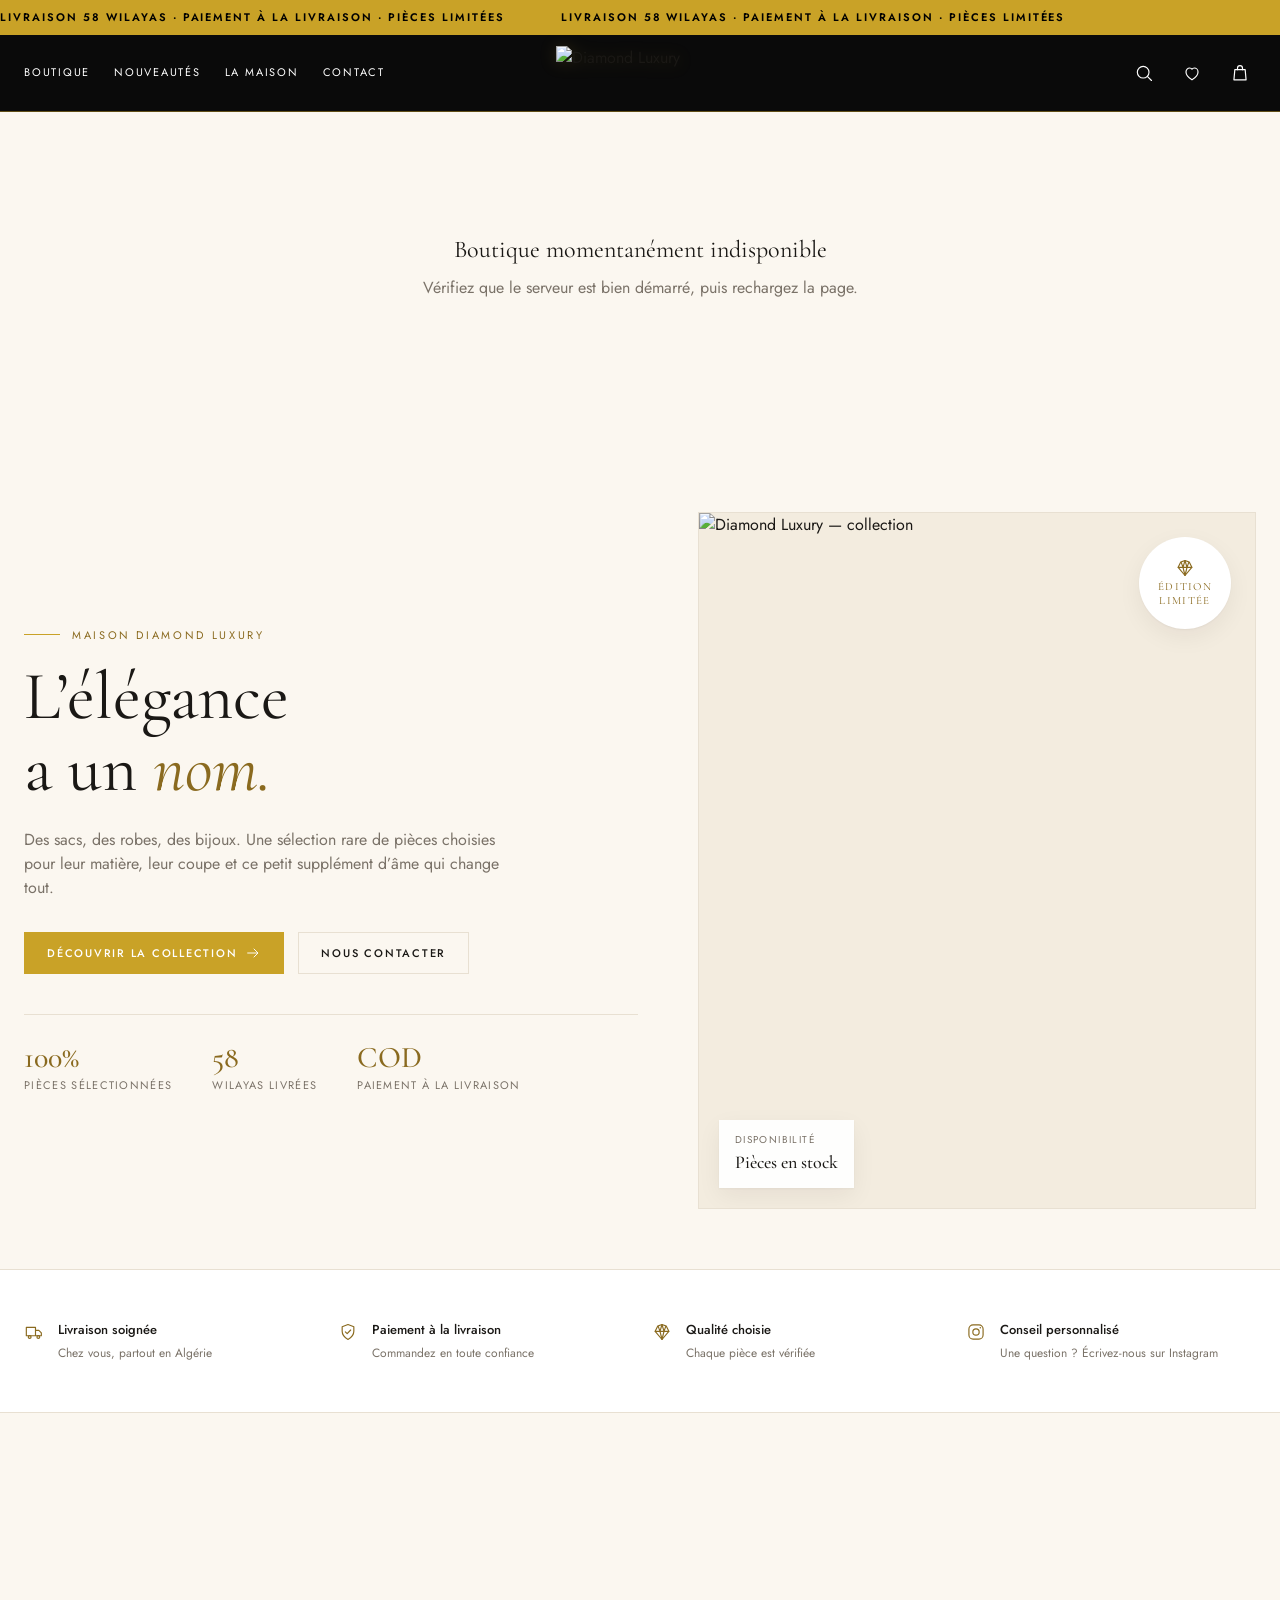
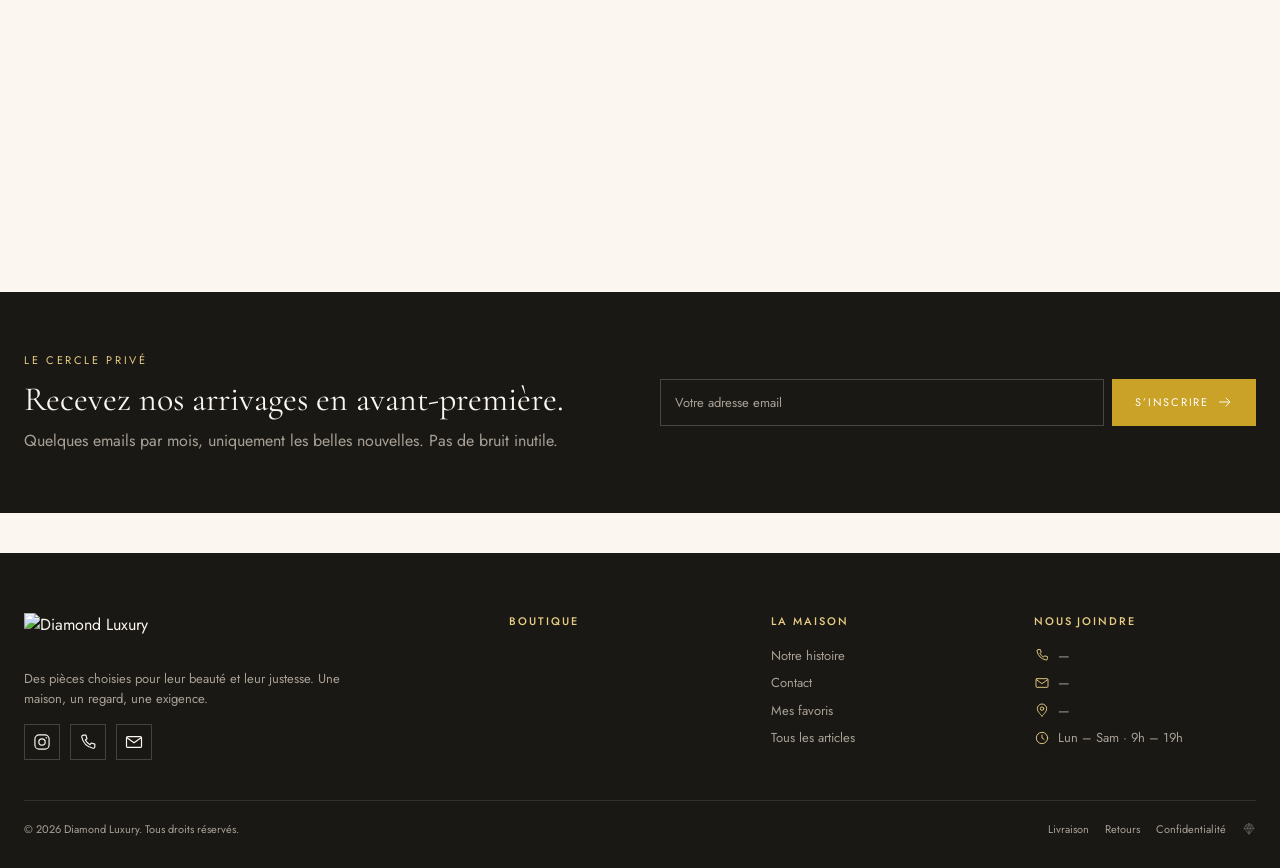
==== index.html @ b96d2262 "Mise a jour des vrais logos Diamond Luxury" ====
﻿<!DOCTYPE html>
<html lang="fr">
<head>
  <meta charset="UTF-8">
  <meta name="viewport" content="width=device-width, initial-scale=1">
  <title>Diamond Luxury — Sacs, robes et accessoires de luxe</title>
  <meta name="description" content="Diamond Luxury, maison de sacs, robes, chaussures et bijoux. Pièces sélectionnées, stocks limités, livraison et paiement à la livraison.">
  <meta name="theme-color" content="#ffffff">
  <meta property="og:title" content="Diamond Luxury — L'élégance a un nom">
  <meta property="og:description" content="Découvrez nos sacs, robes, chaussures, bijoux et accessoires. Pièces sélectionnées avec soin.">
  <meta property="og:type" content="website">
  <link rel="icon" type="image/jpeg" href="https://ik.imagekit.io/diamondluxury/IMG_7659.jpeg?updatedAt=1795273467452">
  <link rel="preconnect" href="https://fonts.googleapis.com">
  <link rel="preconnect" href="https://fonts.gstatic.com" crossorigin>
  <link href="https://fonts.googleapis.com/css2?family=Cormorant+Garamond:ital,wght@0,300;0,400;0,500;0,600;0,700;1,300;1,400;1,500&family=Jost:wght@300;400;500;600&display=swap" rel="stylesheet">
  <link rel="stylesheet" href="assets/main.css?v=11">
</head>
<body>
  <a href="#main" class="sr-only">Aller au contenu</a>

  <!-- Icônes -->
  <svg xmlns="http://www.w3.org/2000/svg" style="display:none" aria-hidden="true">
    <symbol id="i-menu" viewBox="0 0 24 24"><path d="M3.5 6.5h17M3.5 12h17M3.5 17.5h17"/></symbol>
    <symbol id="i-close" viewBox="0 0 24 24"><path d="M5 5l14 14M19 5L5 19"/></symbol>
    <symbol id="i-search" viewBox="0 0 24 24"><circle cx="11" cy="11" r="7"/><path d="M16.3 16.3L21 21"/></symbol>
    <symbol id="i-heart" viewBox="0 0 24 24"><path d="M12 20.2S4.8 15.7 4.8 10.7C4.8 7.9 6.9 6 9.2 6c1.3 0 2.3.6 2.8 1.5C12.5 6.6 13.5 6 14.8 6c2.3 0 4.4 1.9 4.4 4.7 0 5-7.2 9.5-7.2 9.5z"/></symbol>
    <symbol id="i-bag" viewBox="0 0 24 24"><path d="M5.8 8h12.4l1.1 12.2H4.7L5.8 8z"/><path d="M9 8V6.2a3 3 0 016 0V8"/></symbol>
    <symbol id="i-arrow" viewBox="0 0 24 24"><path d="M4 12h15M13.5 6l6 6-6 6"/></symbol>
    <symbol id="i-chevron" viewBox="0 0 24 24"><path d="M6 9l6 6 6-6"/></symbol>
    <symbol id="i-chevron-left" viewBox="0 0 24 24"><path d="M15 6l-6 6 6 6"/></symbol>
    <symbol id="i-chevron-right" viewBox="0 0 24 24"><path d="M9 6l6 6-6 6"/></symbol>
    <symbol id="i-plus" viewBox="0 0 24 24"><path d="M12 5v14M5 12h14"/></symbol>
    <symbol id="i-minus" viewBox="0 0 24 24"><path d="M5 12h14"/></symbol>
    <symbol id="i-trash" viewBox="0 0 24 24"><path d="M4 7h16M9 7V4.5h6V7M6.5 7l1 13h9l1-13M10 11v5M14 11v5"/></symbol>
    <symbol id="i-lock" viewBox="0 0 24 24"><rect x="4.5" y="10.5" width="15" height="10" rx="1.5"/><path d="M8 10.5V7.8a4 4 0 018 0v2.7"/></symbol>
    <symbol id="i-diamond" viewBox="0 0 24 24"><path d="M12 3l5.2 2 3 6.2L12 21 3.8 11.2l3-6.2L12 3z"/><path d="M3.8 11.2h16.4M7.6 5.6l2 5.6L12 3l2.4 8.2 2-5.6M9.6 11.2L12 21l2.4-9.8"/></symbol>
    <symbol id="i-truck" viewBox="0 0 24 24"><path d="M2.8 6.5h11v10h-11zM13.8 10h4l3 3v3.5h-7z"/><circle cx="6.8" cy="18" r="1.7"/><circle cx="17.2" cy="18" r="1.7"/></symbol>
    <symbol id="i-shield" viewBox="0 0 24 24"><path d="M12 3l7 2.8v5.4c0 4.6-3 7.6-7 9.8-4-2.2-7-5.2-7-9.8V5.8L12 3z"/><path d="M8.8 11.8l2.2 2.2 4.2-4.4"/></symbol>
    <symbol id="i-sparkle" viewBox="0 0 24 24"><path d="M12 3.5l1.7 5.3 5.3 1.7-5.3 1.7L12 17.5l-1.7-5.3L5 10.5l5.3-1.7L12 3.5z"/><path d="M18.5 16l.8 2.2 2.2.8-2.2.8-.8 2.2-.8-2.2-2.2-.8 2.2-.8.8-2.2z"/></symbol>
    <symbol id="i-check" viewBox="0 0 24 24"><path d="M4.5 12.5l5 5 10-11"/></symbol>
    <symbol id="i-mail" viewBox="0 0 24 24"><rect x="3" y="5.5" width="18" height="13" rx="1.5"/><path d="M3.5 7l8.5 6 8.5-6"/></symbol>
    <symbol id="i-phone" viewBox="0 0 24 24"><path d="M6.5 3.8h3l1.3 4.3-2 1.5a13.5 13.5 0 005.6 5.6l1.5-2 4.3 1.3v3a2 2 0 01-2.2 2A17.5 17.5 0 014.5 6a2 2 0 012-2.2z"/></symbol>
    <symbol id="i-map" viewBox="0 0 24 24"><path d="M12 21s7-6.1 7-11a7 7 0 10-14 0c0 4.9 7 11 7 11z"/><circle cx="12" cy="10" r="2.6"/></symbol>
    <symbol id="i-clock" viewBox="0 0 24 24"><circle cx="12" cy="12" r="8.5"/><path d="M12 7.5V12l3 2"/></symbol>
    <symbol id="i-filter" viewBox="0 0 24 24"><path d="M3.5 6h17M6.5 12h11M10 18h4"/></symbol>
    <symbol id="i-star" viewBox="0 0 24 24"><path d="M12 3.5l2.6 5.3 5.9.9-4.3 4.1 1 5.8-5.2-2.7-5.2 2.7 1-5.8-4.3-4.1 5.9-.9L12 3.5z"/></symbol>
    <symbol id="i-copy" viewBox="0 0 24 24"><rect x="8" y="8" width="12" height="12" rx="1.5"/><path d="M16 8V4H4v12h4"/></symbol>
    <symbol id="i-instagram" viewBox="0 0 24 24"><rect x="3.5" y="3.5" width="17" height="17" rx="5"/><circle cx="12" cy="12" r="3.8"/><circle cx="17.2" cy="6.9" r=".9" fill="currentColor" stroke="none"/></symbol>
  </svg>

  <div class="announce" role="note" aria-label="Livraison 58 wilayas · Paiement à la livraison · Pièces limitées">
    <div class="announce-track" aria-hidden="true">
      <span class="announce-group" id="announceText">LIVRAISON 58 WILAYAS · PAIEMENT À LA LIVRAISON · PIÈCES LIMITÉES</span>
      <span class="announce-group">LIVRAISON 58 WILAYAS · PAIEMENT À LA LIVRAISON · PIÈCES LIMITÉES</span>
    </div>
  </div>

  <header class="site-header" id="siteHeader">
    <div class="container header-inner">
      <button class="icon-btn burger" id="openMenu" aria-label="Ouvrir le menu">
        <svg class="icon"><use href="#i-menu"></use></svg>
      </button>

      <a href="#/" class="brand" aria-label="Diamond Luxury — accueil">
        <img src="https://ik.imagekit.io/diamondluxury/55f3c57d-84e5-4dcf-afd9-0db725d48fd0.webp?updatedAt=1795273627679" alt="Diamond Luxury">
      </a>

      <nav class="main-nav" aria-label="Navigation principale">
        <a href="#/boutique" class="nav-link" data-nav="boutique">Boutique</a>
        <a href="#/boutique?sort=new" class="nav-link" data-nav="new">Nouveautés</a>
        <a href="#/histoire" class="nav-link" data-nav="histoire">La Maison</a>
        <a href="#/contact" class="nav-link" data-nav="contact">Contact</a>
      </nav>

      <div class="header-actions">
        <button class="icon-btn" id="openSearch" aria-label="Rechercher">
          <svg class="icon"><use href="#i-search"></use></svg>
        </button>
        <a href="#/favoris" class="icon-btn" aria-label="Mes favoris">
          <svg class="icon"><use href="#i-heart"></use></svg>
          <span class="badge-count gold" id="wishCount" hidden>0</span>
        </a>
        <button class="icon-btn" id="openCart" aria-label="Mon panier">
          <svg class="icon"><use href="#i-bag"></use></svg>
          <span class="badge-count" id="cartCount" hidden>0</span>
        </button>
      </div>
    </div>
  </header>

  <main id="main">
    <!-- ============================ ACCUEIL ============================ -->
    <section class="view" id="view-home">
      <div class="hero">
        <div class="container hero-inner">
          <div class="hero-copy">
            <div class="hero-kicker"><span class="dash"></span> Maison Diamond Luxury</div>
            <h1 class="hero-title">L’élégance<br>a un <em class="gold-text">nom.</em></h1>
            <p class="hero-text">Des sacs, des robes, des bijoux. Une sélection rare de pièces choisies pour leur matière, leur coupe et ce petit supplément d’âme qui change tout.</p>
            <div class="hero-actions">
              <a href="#/boutique" class="btn btn-gold">Découvrir la collection <svg class="icon sm"><use href="#i-arrow"></use></svg></a>
              <a href="#/contact" class="btn btn-outline">Nous contacter</a>
            </div>
            <div class="hero-proof">
              <div class="proof-item"><strong>100%</strong><span>Pièces sélectionnées</span></div>
              <div class="proof-item"><strong>58</strong><span>Wilayas livrées</span></div>
              <div class="proof-item"><strong>COD</strong><span>Paiement à la livraison</span></div>
            </div>
          </div>
          <div class="hero-visual">
            <div class="hero-frame">
              <img id="heroImage" src="https://ik.imagekit.io/diamondluxury/IMG_7657.jpeg?updatedAt=1795273315148" alt="Diamond Luxury — collection">
              <div class="hero-seal">
                <svg class="icon"><use href="#i-diamond"></use></svg>
                <span>Édition<br>limitée</span>
              </div>
              <div class="hero-float">
                <small>Disponibilité</small>
                <strong id="heroAvailability">Pièces en stock</strong>
              </div>
            </div>
          </div>
        </div>
      </div>

      <div class="values">
        <div class="container values-grid">
          <div class="value-item">
            <svg class="icon"><use href="#i-truck"></use></svg>
            <div><strong>Livraison soignée</strong><span>Chez vous, partout en Algérie</span></div>
          </div>
          <div class="value-item">
            <svg class="icon"><use href="#i-shield"></use></svg>
            <div><strong>Paiement à la livraison</strong><span>Commandez en toute confiance</span></div>
          </div>
          <div class="value-item">
            <svg class="icon"><use href="#i-diamond"></use></svg>
            <div><strong>Qualité choisie</strong><span>Chaque pièce est vérifiée</span></div>
          </div>
          <div class="value-item">
            <svg class="icon"><use href="#i-instagram"></use></svg>
            <div><strong>Conseil personnalisé</strong><span>Une question ? Écrivez-nous sur Instagram</span></div>
          </div>
        </div>
      </div>

      <div class="section" id="categoriesSection">
        <div class="container">
          <div class="section-head-row reveal">
            <div class="section-head">
              <div class="eyebrow">Nos univers</div>
              <h2>Une collection, <em class="gold-text">six signatures.</em></h2>
              <p>Parcourez les pièces par univers et trouvez celle qui vous ressemble.</p>
            </div>
            <a href="#/boutique" class="link-more">Toute la boutique <svg class="icon sm"><use href="#i-arrow"></use></svg></a>
          </div>
          <div class="cat-grid" id="homeCategories"></div>
        </div>
      </div>

      <div class="section cream">
        <div class="container">
          <div class="section-head-row reveal">
            <div class="section-head">
              <div class="eyebrow">Nouveautés</div>
              <h2>Fraîchement <em class="gold-text">arrivées.</em></h2>
              <p>Les dernières pièces entrées dans la maison, en quantités limitées.</p>
            </div>
            <a href="#/boutique?sort=new" class="link-more">Voir les nouveautés <svg class="icon sm"><use href="#i-arrow"></use></svg></a>
          </div>
          <div class="product-grid" id="homeProducts"></div>
        </div>
      </div>

      <div class="section">
        <div class="container editorial">
          <div class="editorial-media reveal">
            <img class="main-img" id="editorialMain" src="https://ik.imagekit.io/diamondluxury/IMG_7657.jpeg?updatedAt=1795273315148" alt="L’univers Diamond Luxury">
            <img class="small-img" id="editorialSmall" src="https://ik.imagekit.io/diamondluxury/IMG_7657.jpeg?updatedAt=1795273315148" alt="Détail d’une pièce Diamond Luxury">
          </div>
          <div class="editorial-copy reveal d1">
            <div class="eyebrow">La maison</div>
            <h2>Le luxe, <em class="gold-text">sans compromis.</em></h2>
            <p>Nous croyons qu’une belle pièce ne se voit pas seulement : elle se ressent. C’est pourquoi chaque article est sélectionné à la main, pour sa qualité, sa tenue et son intemporalité.</p>
            <ul class="editorial-list">
              <li><svg class="icon"><use href="#i-check"></use></svg> Des matières choisies et des finitions vérifiées une à une.</li>
              <li><svg class="icon"><use href="#i-check"></use></svg> Des stocks réels, mis à jour en direct, sans mauvaise surprise.</li>
              <li><svg class="icon"><use href="#i-check"></use></svg> Un accompagnement personnalisé avant et après votre commande.</li>
            </ul>
            <div class="signature">Diamond Luxury</div>
            <a href="#/histoire" class="btn btn-dark">Découvrir notre histoire</a>
          </div>
        </div>
      </div>

      <div class="section cream">
        <div class="container">
          <div class="section-head-row reveal">
            <div class="section-head">
              <div class="eyebrow">Sélection</div>
              <h2>Les pièces les plus <em class="gold-text">désirées.</em></h2>
            </div>
            <a href="#/boutique" class="link-more">Tout voir <svg class="icon sm"><use href="#i-arrow"></use></svg></a>
          </div>
          <div class="product-grid" id="featuredProducts"></div>
        </div>
      </div>

      <div class="section tight">
        <div class="container">
          <div class="section-head center reveal">
            <div class="eyebrow center">Instagram</div>
            <h2>Suivez la maison <em class="gold-text">au quotidien.</em></h2>
            <p>Nouveaux arrivages, conseils et coulisses sur notre compte Instagram.</p>
          </div>
          <div class="insta-strip" id="instaGrid"></div>
          <div class="insta-cta reveal">
            <div class="handle" id="instaHandle">@diamond__luxury_</div>
            <a class="btn btn-outline" id="instaLink" href="https://instagram.com/diamond__luxury_" target="_blank" rel="noopener">
              <svg class="icon sm"><use href="#i-instagram"></use></svg> Suivre sur Instagram
            </a>
          </div>
        </div>
      </div>

      <div class="newsletter">
        <div class="container newsletter-inner">
          <div>
            <div class="eyebrow">Le cercle privé</div>
            <h2>Recevez nos arrivages en avant-première.</h2>
            <p>Quelques emails par mois, uniquement les belles nouvelles. Pas de bruit inutile.</p>
          </div>
          <form class="newsletter-form" id="newsletterForm">
            <input type="email" required placeholder="Votre adresse email" aria-label="Votre adresse email">
            <button type="submit">S’inscrire <svg class="icon sm"><use href="#i-arrow"></use></svg></button>
          </form>
        </div>
      </div>
    </section>

    <!-- ============================ BOUTIQUE ============================ -->
    <section class="view" id="view-shop" hidden>
      <div class="page-head">
        <div class="container">
          <div class="breadcrumb"><a href="#/">Accueil</a><span>/</span><span>Boutique</span></div>
          <h1 id="shopTitle">La boutique</h1>
          <p id="shopSubtitle">Toutes les pièces de la maison, réunies avec soin.</p>
        </div>
      </div>
      <div class="shop-section">
        <div class="container shop-layout">
          <aside class="filters" id="shopFilters" aria-label="Filtres"></aside>
          <div>
            <div class="shop-toolbar">
              <div class="shop-count" id="shopCount"></div>
              <div class="toolbar-right">
                <button class="btn btn-outline btn-sm filter-toggle" id="openFilters">
                  <svg class="icon sm"><use href="#i-filter"></use></svg> Filtrer
                </button>
                <select class="sort-select" id="shopSort" aria-label="Trier les articles">
                  <option value="new">Nouveautés</option>
                  <option value="price-asc">Prix croissant</option>
                  <option value="price-desc">Prix décroissant</option>
                  <option value="name">Nom A–Z</option>
                </select>
              </div>
            </div>
            <div class="product-grid three" id="shopGrid"></div>
          </div>
        </div>
      </div>
    </section>

    <!-- ============================ PRODUIT ============================ -->
    <section class="view" id="view-product" hidden>
      <div class="product-section">
        <div class="container" id="productPage"></div>
      </div>
    </section>

    <!-- ============================ FAVORIS ============================ -->
    <section class="view" id="view-wishlist" hidden>
      <div class="page-head">
        <div class="container">
          <div class="breadcrumb"><a href="#/">Accueil</a><span>/</span><span>Favoris</span></div>
          <h1>Vos favoris</h1>
          <p>Les pièces que vous avez gardées de côté.</p>
        </div>
      </div>
      <div class="shop-section">
        <div class="container">
          <div class="product-grid" id="wishlistGrid"></div>
        </div>
      </div>
    </section>

    <!-- ============================ LA MAISON ============================ -->
    <section class="view" id="view-about" hidden>
      <div class="page-head">
        <div class="container">
          <div class="breadcrumb"><a href="#/">Accueil</a><span>/</span><span>La Maison</span></div>
          <h1>La Maison</h1>
          <p>Une histoire de belles matières, de silhouettes justes et de détails choisis.</p>
        </div>
      </div>
      <div class="section">
        <div class="container story">
          <div class="story-media reveal">
            <div class="frame"></div>
            <img id="storyImage" src="https://ik.imagekit.io/diamondluxury/IMG_7657.jpeg?updatedAt=1795273315148" alt="Diamond Luxury">
          </div>
          <div class="reveal d1">
            <div class="eyebrow">Notre histoire</div>
            <h2>Née d’un regard <em class="gold-text">pour le beau.</em></h2>
            <p>Diamond Luxury est une maison née d’une passion pour les belles matières et les silhouettes justes. Chaque pièce est choisie avec soin pour vous accompagner dans les moments qui comptent, avec une élégance qui n’a pas besoin de crier.</p>
            <p>Nous croyons aux objets qui durent, aux coupes qui flattent, aux couleurs qui traversent les saisons. Notre sélection est volontairement courte : nous préférons quelques pièces justes à une profusion d’options.</p>
            <p>Derrière chaque commande, il y a une attention sincère : vous conseiller, vous rassurer et vous livrer ce que vous avez vraiment choisi.</p>
            <div class="signature">Diamond Luxury</div>
            <a href="#/boutique" class="btn btn-gold">Explorer la boutique</a>
          </div>
        </div>
      </div>
      <div class="section cream">
        <div class="container">
          <div class="section-head center reveal">
            <div class="eyebrow center">Nos engagements</div>
            <h2>Ce qui nous <em class="gold-text">guide.</em></h2>
          </div>
          <div class="values-cards">
            <div class="value-card reveal">
              <svg class="icon"><use href="#i-diamond"></use></svg>
              <h3>La sélection</h3>
              <p>Chaque article est choisi à la main, pour sa qualité et son intemporalité. Rien n’est laissé au hasard.</p>
            </div>
            <div class="value-card reveal d1">
              <svg class="icon"><use href="#i-shield"></use></svg>
              <h3>La confiance</h3>
              <p>Des stocks réels, des prix clairs et un paiement à la livraison pour commander sereinement.</p>
            </div>
            <div class="value-card reveal d2">
              <svg class="icon"><use href="#i-instagram"></use></svg>
              <h3>L’attention</h3>
              <p>Une vraie personne vous répond, vous conseille et suit votre commande jusqu’à votre porte.</p>
            </div>
          </div>
        </div>
      </div>
      <div class="section">
        <div class="container">
          <div class="section-head center reveal">
            <div class="eyebrow center">Une question ?</div>
            <h2>Parlons de <em class="gold-text">votre pièce.</em></h2>
            <p>Notre équipe vous accompagne dans le choix de la taille, de la couleur ou du modèle.</p>
            <div style="margin-top:26px;display:flex;gap:12px;justify-content:center;flex-wrap:wrap">
              <a href="#/contact" class="btn btn-gold">Nous contacter</a>
              <a href="#/boutique" class="btn btn-outline">Voir la collection</a>
            </div>
          </div>
        </div>
      </div>
    </section>

    <!-- ============================ CONTACT ============================ -->
    <section class="view" id="view-contact" hidden>
      <div class="page-head">
        <div class="container">
          <div class="breadcrumb"><a href="#/">Accueil</a><span>/</span><span>Contact</span></div>
          <h1>Parlons-nous</h1>
          <p>Une question sur une taille, une couleur ou une commande ? Nous sommes là.</p>
        </div>
      </div>
      <div class="section">
        <div class="container contact-layout">
          <div class="contact-info">
            <div class="eyebrow">Service client</div>
            <h2>À votre <em class="gold-text">écoute.</em></h2>
            <p>Notre équipe répond avec attention, du lundi au samedi. Le plus rapide ? Un message direct sur Instagram.</p>
            <div class="contact-list" id="contactList"></div>
            <div style="margin-top:28px">
              <a href="#" class="btn btn-dark" id="contactInstagram" target="_blank" rel="noopener">
                <svg class="icon sm"><use href="#i-instagram"></use></svg> Écrire sur Instagram
              </a>
            </div>
          </div>
          <div class="contact-card">
            <h3>Envoyez-nous un message</h3>
            <p>Remplissez ce formulaire : votre message sera copié et la messagerie Instagram s’ouvrira pour l’envoyer.</p>
            <form id="contactForm">
              <div class="form-grid">
                <div class="field">
                  <label for="cName">Votre nom</label>
                  <input id="cName" name="name" required autocomplete="name">
                </div>
                <div class="field">
                  <label for="cPhone">Téléphone</label>
                  <input id="cPhone" name="phone" required autocomplete="tel">
                </div>
                <div class="field full">
                  <label for="cEmail">Email (facultatif)</label>
                  <input id="cEmail" name="email" type="email" autocomplete="email">
                </div>
                <div class="field full">
                  <label for="cMessage">Votre message</label>
                  <textarea id="cMessage" name="message" rows="5" required></textarea>
                </div>
              </div>
              <div style="margin-top:18px">
                <button type="submit" class="btn btn-gold btn-block">Envoyer le message</button>
              </div>
            </form>
          </div>
        </div>
      </div>
    </section>
  </main>

  <!-- ============================ FOOTER ============================ -->
  <footer class="site-footer">
    <div class="container">
      <div class="footer-grid">
        <div class="footer-brand">
          <img src="https://ik.imagekit.io/diamondluxury/IMG_7657.jpeg?updatedAt=1795273315148" alt="Diamond Luxury">
          <p>Des pièces choisies pour leur beauté et leur justesse. Une maison, un regard, une exigence.</p>
          <div class="socials">
            <a href="https://instagram.com/diamond__luxury_" target="_blank" rel="noopener" aria-label="Instagram" id="footerInstagram">
              <svg class="icon"><use href="#i-instagram"></use></svg>
            </a>
            <a href="#" aria-label="Téléphone" id="footerPhoneIcon">
              <svg class="icon"><use href="#i-phone"></use></svg>
            </a>
            <a href="mailto:contact@diamondluxury.com" aria-label="Email" id="footerEmail">
              <svg class="icon"><use href="#i-mail"></use></svg>
            </a>
          </div>
        </div>
        <div class="footer-col">
          <h3>Boutique</h3>
          <ul id="footerCategories"></ul>
        </div>
        <div class="footer-col">
          <h3>La maison</h3>
          <ul>
            <li><a href="#/histoire">Notre histoire</a></li>
            <li><a href="#/contact">Contact</a></li>
            <li><a href="#/favoris">Mes favoris</a></li>
            <li><a href="#/boutique">Tous les articles</a></li>
          </ul>
        </div>
        <div class="footer-col footer-contact">
          <h3>Nous joindre</h3>
          <ul>
            <li><svg class="icon"><use href="#i-phone"></use></svg><a id="footerPhone" href="#">—</a></li>
            <li><svg class="icon"><use href="#i-mail"></use></svg><a id="footerMail" href="#">—</a></li>
            <li><svg class="icon"><use href="#i-map"></use></svg><span id="footerAddress">—</span></li>
            <li><svg class="icon"><use href="#i-clock"></use></svg><span>Lun – Sam · 9h – 19h</span></li>
          </ul>
        </div>
      </div>
      <div class="footer-bottom">
        <span>© <span id="year">2026</span> Diamond Luxury. Tous droits réservés.</span>
        <div class="legal">
          <a href="#/contact">Livraison</a>
          <a href="#/contact">Retours</a>
          <a href="#/contact">Confidentialité</a>
          <a href="admin.html" class="admin-dot" title="Espace gérant" aria-label="Espace gérant">
            <svg class="icon"><use href="#i-diamond"></use></svg>
          </a>
        </div>
      </div>
    </div>
  </footer>

  <!-- Menu latéral -->
  <div class="drawer-overlay" id="drawerOverlay"></div>
  <aside class="side-drawer" id="sideDrawer" aria-label="Menu">
    <div class="drawer-top">
      <img src="https://ik.imagekit.io/diamondluxury/55f3c57d-84e5-4dcf-afd9-0db725d48fd0.webp?updatedAt=1795273627679" alt="Diamond Luxury">
      <button class="icon-btn" id="closeMenu" aria-label="Fermer le menu"><svg class="icon"><use href="#i-close"></use></svg></button>
    </div>
    <nav class="drawer-nav">
      <a href="#/">Accueil <span>→</span></a>
      <a href="#/boutique">Toute la boutique <span>→</span></a>
      <div id="drawerCategories"></div>
      <a href="#/histoire">La Maison <span>→</span></a>
      <a href="#/contact">Contact <span>→</span></a>
      <a href="#/favoris">Mes favoris <span>→</span></a>
    </nav>
    <div class="drawer-foot">
      <div style="font-family:var(--serif);font-size:20px;color:var(--ink);margin-bottom:4px">Diamond Luxury</div>
      <a href="https://instagram.com/diamond__luxury_" id="drawerInstagram" target="_blank" rel="noopener" style="color:var(--gold-deep);text-decoration:none">@diamond__luxury_</a>
      <a href="admin.html" class="admin-link"><svg class="icon"><use href="#i-lock"></use></svg> Administration</a>
    </div>
  </aside>

  <!-- Panier -->
  <div class="drawer-overlay" id="cartOverlay"></div>
  <aside class="cart-drawer" id="cartDrawer" aria-label="Panier">
    <div class="cart-head">
      <h2>Votre panier <span id="cartHeadCount"></span></h2>
      <button class="icon-btn" id="closeCart" aria-label="Fermer le panier"><svg class="icon"><use href="#i-close"></use></svg></button>
    </div>
    <div class="cart-items" id="cartItems"></div>
    <div class="cart-foot" id="cartFoot"></div>
  </aside>

  <!-- Recherche -->
  <div class="search-overlay" id="searchOverlay" role="dialog" aria-modal="true" aria-label="Recherche">
    <div class="search-head">
      <input class="search-input" id="searchInput" type="search" placeholder="Que recherchez-vous ?" autocomplete="off">
      <button class="icon-btn search-close" id="closeSearch" aria-label="Fermer la recherche"><svg class="icon"><use href="#i-close"></use></svg></button>
      <div class="search-hint">Sacs · Robes · Chaussures · Bijoux · Accessoires · Parfums</div>
    </div>
    <div class="search-results" id="searchResults"></div>
  </div>

  <!-- Modale -->
  <div class="modal-overlay" id="modalOverlay">
    <div class="modal" id="modal" role="dialog" aria-modal="true" aria-label="Fenêtre">
      <button class="modal-close" id="modalClose" aria-label="Fermer"><svg class="icon"><use href="#i-close"></use></svg></button>
      <div id="modalContent"></div>
    </div>
  </div>

  <div class="toast-stack" id="toasts" aria-live="polite"></div>

  <script src="assets/app.js?v=10" defer></script>
</body>
</html>
---- assets/main.css ----
/* ==========================================================================
   DIAMOND LUXURY — Feuille de style de la boutique (index.html)
   Feuille unique, alignée sur le HTML et sur les classes générées par app.js.
   ========================================================================== */

:root {
  --cream: #fbf7f0;
  --cream-2: #f3ecdf;
  --paper: #ffffff;
  --ink: #1a1815;
  --ink-2: #2a2620;
  --muted: #7a7268;
  --muted-2: #a8a095;
  --gold: #c9a227;
  --gold-deep: #8a6a1f;
  --gold-soft: #e8cd82;
  --line: #e8e0d2;
  --line-2: #f0e9dc;
  --red: #b33a3a;
  --green: #2f6b4a;
  --shadow: 0 1px 2px rgba(26,24,21,.04), 0 8px 24px rgba(26,24,21,.06);
  --shadow-lg: 0 2px 4px rgba(26,24,21,.05), 0 20px 50px rgba(26,24,21,.10);
  --radius: 2px;
  --sans: 'Jost', 'Inter', system-ui, -apple-system, 'Segoe UI', Roboto, sans-serif;
  --serif: 'Cormorant Garamond', 'Playfair Display', Georgia, serif;
  --max: 1280px;
}

/* ------------------------------ Base ------------------------------ */
* { box-sizing: border-box; }
[hidden] { display: none !important; }
html, body { margin: 0; padding: 0; }
body {
  font-family: var(--sans);
  color: var(--ink);
  background: var(--cream);
  -webkit-font-smoothing: antialiased;
  -moz-osx-font-smoothing: grayscale;
  line-height: 1.5;
}
body.no-scroll { overflow: hidden; }
img { max-width: 100%; display: block; }
a { color: inherit; text-decoration: none; }
button { font-family: inherit; }
h1, h2, h3, h4 { font-family: var(--serif); font-weight: 400; margin: 0; }
p { margin: 0 0 12px; }
ul { margin: 0; }
em { font-style: italic; }

.container { max-width: var(--max); margin: 0 auto; padding: 0 24px; width: 100%; }
.center { text-align: center; }
.full { grid-column: 1 / -1; }
.gold { color: var(--gold); }
.gold-text { color: var(--gold-deep); font-style: italic; }
.handle { color: var(--gold-deep); font-family: var(--serif); font-size: 22px; }
.signature { font-family: var(--serif); font-size: 26px; font-style: italic; color: var(--gold-deep); margin: 18px 0 22px; }
.sr-only { position: absolute; width: 1px; height: 1px; overflow: hidden; clip: rect(0,0,0,0); white-space: nowrap; }
.sr-only:focus { position: fixed; top: 8px; left: 8px; width: auto; height: auto; clip: auto; background: var(--ink); color: var(--cream); padding: 10px 14px; z-index: 400; }

/* ------------------------------ Icônes ------------------------------ */
.icon { width: 20px; height: 20px; stroke: currentColor; fill: none; stroke-width: 1.4; stroke-linecap: round; stroke-linejoin: round; flex-shrink: 0; }
.icon.sm { width: 16px; height: 16px; }
.icon.lg { width: 26px; height: 26px; }

/* ------------------------------ Annonce + Header ------------------------------ */
.announce { background: var(--gold); color: #000; overflow: hidden; position: relative; z-index: 51; padding: 9px 0; }
.announce-track { display: flex; width: max-content; animation: announce-marquee 32s linear infinite; will-change: transform; }
.announce:hover .announce-track { animation-play-state: paused; }
.announce-group { display: block; flex: 0 0 auto; padding-right: 56px; white-space: nowrap; font-size: 11px; font-weight: 600; letter-spacing: .18em; text-transform: uppercase; color: #000; }
@keyframes announce-marquee { from { transform: translateX(0); } to { transform: translateX(-50%); } }
@media (prefers-reduced-motion: reduce) { .announce-track { animation: none; } }

.site-header { position: sticky; top: 0; z-index: 50; background: #0a0a0a; border-bottom: 1px solid rgba(201,162,39,.45); transition: box-shadow .2s; }
.site-header.scrolled { box-shadow: 0 6px 24px rgba(0,0,0,.35); }
.header-inner { display: grid; grid-template-columns: 1fr auto 1fr; align-items: center; gap: 12px; height: 76px; }

.site-header .main-nav { grid-column: 1; grid-row: 1; justify-self: start; display: flex; gap: 24px; }
.site-header .nav-link { font-size: 11px; letter-spacing: .16em; text-transform: uppercase; color: #fff; position: relative; padding: 6px 0; transition: color .18s; }
.site-header .nav-link:hover { color: var(--gold); }
.site-header .nav-link.active { color: var(--gold); }
.site-header .nav-link.active::after { content: ''; position: absolute; left: 0; right: 0; bottom: 0; height: 1px; background: var(--gold); }

.site-header .brand { grid-column: 2; grid-row: 1; justify-self: center; display: flex; align-items: center; }
.site-header .brand img { width: 168px; height: 54px; object-fit: cover; object-position: center; filter: drop-shadow(0 1px 8px rgba(201,162,39,.18)); }

.site-header .header-actions { grid-column: 3; grid-row: 1; justify-self: end; display: flex; gap: 16px; align-items: center; }
.site-header .icon-btn { position: relative; width: auto; height: auto; padding: 6px; display: inline-flex; align-items: center; justify-content: center; border: 0; background: transparent; color: #fff; cursor: pointer; transition: color .18s, transform .18s; }
.site-header .icon-btn:hover { color: var(--gold); background: transparent; transform: translateY(-1px); }
.site-header .burger { grid-column: 1; grid-row: 1; justify-self: start; display: none; }
.badge-count { position: absolute; top: -2px; right: -4px; background: var(--gold); color: #000; font-size: 10px; font-weight: 700; min-width: 16px; height: 16px; border-radius: 8px; display: flex; align-items: center; justify-content: center; padding: 0 4px; line-height: 1; }
.badge-count.gold { background: var(--gold); color: #000; }

.icon-btn { position: relative; width: 38px; height: 38px; padding: 0; display: inline-flex; align-items: center; justify-content: center; border: 1px solid var(--line); background: var(--paper); color: var(--ink); cursor: pointer; transition: all .18s; }
.icon-btn:hover { background: var(--cream-2); color: var(--gold-deep); border-color: var(--gold); }

/* ------------------------------ Boutons ------------------------------ */
.btn { display: inline-flex; align-items: center; justify-content: center; gap: 8px; padding: 12px 22px; font-size: 11px; letter-spacing: .16em; text-transform: uppercase; border: 1px solid transparent; cursor: pointer; transition: all .2s ease; font-weight: 500; font-family: inherit; background: none; color: inherit; }
.btn-gold { background: var(--gold); color: #fff; border-color: var(--gold); }
.btn-gold:hover { background: var(--gold-deep); border-color: var(--gold-deep); }
.btn-dark { background: var(--ink); color: var(--cream); border-color: var(--ink); }
.btn-dark:hover { background: var(--ink-2); }
.btn-outline { background: transparent; color: var(--ink); border-color: var(--line); }
.btn-outline:hover { border-color: var(--gold); color: var(--gold-deep); }
.btn-danger { background: transparent; color: var(--red); border-color: var(--red); }
.btn-danger:hover { background: var(--red); color: #fff; }
.btn-sm { padding: 8px 14px; font-size: 10px; }
.btn-block { width: 100%; }
.btn:disabled { opacity: .5; cursor: not-allowed; }

/* ------------------------------ Vues ------------------------------ */
.view { display: block; }

/* ------------------------------ Hero ------------------------------ */
.hero { position: relative; padding: 80px 0 60px; overflow: hidden; }
.hero-inner { display: grid; grid-template-columns: 1.1fr 1fr; gap: 60px; align-items: center; }
.hero-kicker { display: flex; align-items: center; gap: 12px; font-size: 11px; letter-spacing: .24em; text-transform: uppercase; color: var(--gold-deep); margin-bottom: 18px; }
.hero-kicker .dash { display: inline-block; width: 36px; height: 1px; background: var(--gold); }
.hero-title { font-family: var(--serif); font-size: 68px; line-height: 1.05; margin-bottom: 24px; }
.hero-text { font-size: 16px; color: var(--muted); max-width: 480px; margin-bottom: 32px; }
.hero-actions { display: flex; gap: 14px; flex-wrap: wrap; }
.hero-proof { display: flex; gap: 40px; margin-top: 40px; padding-top: 28px; border-top: 1px solid var(--line); flex-wrap: wrap; }
.proof-item { display: flex; flex-direction: column; gap: 4px; }
.proof-item strong { font-family: var(--serif); font-size: 30px; font-weight: 500; color: var(--gold-deep); line-height: 1; }
.proof-item span { font-size: 11px; letter-spacing: .12em; text-transform: uppercase; color: var(--muted); }
.hero-visual { position: relative; }
.hero-frame { position: relative; aspect-ratio: 4/5; background: var(--cream-2); overflow: hidden; border: 1px solid var(--line); }
.hero-frame > img { width: 100%; height: 100%; object-fit: cover; }
.hero-seal { position: absolute; top: 24px; right: 24px; width: 92px; height: 92px; border-radius: 50%; background: var(--paper); display: flex; flex-direction: column; align-items: center; justify-content: center; gap: 2px; text-align: center; font-family: var(--serif); font-size: 11px; line-height: 1.2; letter-spacing: .12em; text-transform: uppercase; color: var(--gold-deep); box-shadow: var(--shadow); }
.hero-float { position: absolute; left: 20px; bottom: 20px; background: rgba(255,255,255,.95); padding: 12px 16px; box-shadow: var(--shadow); display: flex; flex-direction: column; gap: 2px; }
.hero-float small { font-size: 10px; letter-spacing: .14em; text-transform: uppercase; color: var(--muted); }
.hero-float strong { font-family: var(--serif); font-size: 18px; font-weight: 500; }

/* ------------------------------ Valeurs ------------------------------ */
.values { padding: 50px 0; background: var(--paper); border-top: 1px solid var(--line); border-bottom: 1px solid var(--line); }
.values-grid { display: grid; grid-template-columns: repeat(4, 1fr); gap: 24px; }
.value-item { display: flex; gap: 14px; align-items: flex-start; }
.value-item .icon { color: var(--gold-deep); margin-top: 2px; }
.value-item strong { display: block; font-size: 13px; font-weight: 500; margin-bottom: 4px; }
.value-item span { display: block; font-size: 12px; color: var(--muted); }
.values-cards { display: grid; grid-template-columns: repeat(3, 1fr); gap: 24px; margin-top: 40px; }
.value-card { padding: 32px; background: var(--cream); border: 1px solid var(--line); }
.value-card .icon { color: var(--gold-deep); margin-bottom: 16px; }
.value-card h3 { font-size: 22px; margin-bottom: 10px; }
.value-card p { font-size: 13px; color: var(--muted); margin: 0; }

/* ------------------------------ Sections ------------------------------ */
.section { padding: 70px 0; }
.section.cream { background: var(--cream-2); }
.section.tight { padding: 50px 0; }
.section-head { margin-bottom: 40px; }
.section-head h2 { font-size: 40px; line-height: 1.1; }
.section-head p { color: var(--muted); font-size: 14px; margin-top: 10px; }
.section-head.center { text-align: center; }
.section-head-row { display: flex; justify-content: space-between; align-items: flex-end; gap: 20px; margin-bottom: 40px; }
.section-head-row .section-head { margin-bottom: 0; }
.eyebrow { font-size: 11px; letter-spacing: .24em; text-transform: uppercase; color: var(--gold-deep); margin-bottom: 12px; }
.eyebrow.center { text-align: center; }
.link-more { display: inline-flex; align-items: center; gap: 8px; font-size: 11px; letter-spacing: .14em; text-transform: uppercase; color: var(--gold-deep); white-space: nowrap; }
.link-more:hover { color: var(--ink); }
.page-head { padding: 40px 0 10px; }
.page-head h1 { font-size: 46px; line-height: 1.1; margin-bottom: 8px; }
.page-head p { color: var(--muted); }

.breadcrumb { font-size: 11px; letter-spacing: .12em; text-transform: uppercase; color: var(--muted); margin-bottom: 24px; }
.breadcrumb a { color: var(--muted); }
.breadcrumb a:hover { color: var(--gold-deep); }
.breadcrumb span { margin: 0 8px; }

/* ------------------------------ Catégories ------------------------------ */
.cat-grid { display: grid; grid-template-columns: repeat(3, 1fr); gap: 20px; }
.cat-card { position: relative; display: block; aspect-ratio: 3/4; overflow: hidden; background: var(--cream-2); }
.cat-card img { width: 100%; height: 100%; object-fit: cover; transition: transform .6s; }
.cat-card:hover img { transform: scale(1.05); }
.cat-overlay { position: absolute; inset: 0; background: linear-gradient(to top, rgba(26,24,21,.6), transparent 60%); display: flex; flex-direction: column; justify-content: flex-end; padding: 20px; color: #fff; }
.cat-name { font-family: var(--serif); font-size: 26px; }
.cat-count { font-size: 11px; letter-spacing: .14em; text-transform: uppercase; opacity: .85; }

/* ------------------------------ Produits (cartes) ------------------------------ */
.product-grid { display: grid; grid-template-columns: repeat(4, 1fr); gap: 24px; }
.product-grid.three { grid-template-columns: repeat(3, 1fr); }
.product-card { position: relative; background: var(--paper); border: 1px solid var(--line); transition: box-shadow .2s; display: flex; flex-direction: column; }
.product-card:hover { box-shadow: var(--shadow); }
.product-media { position: relative; aspect-ratio: 3/4; overflow: hidden; background: var(--cream-2); }
.product-media > a { display: block; width: 100%; height: 100%; }
.product-img { position: absolute; inset: 0; width: 100%; height: 100%; object-fit: cover; transition: transform .6s, opacity .4s; }
.product-img.alt { opacity: 0; }
.product-card:hover .product-img.alt { opacity: 1; }
.product-card:hover .product-img { transform: scale(1.03); }
.product-badges { position: absolute; top: 12px; left: 12px; display: flex; flex-wrap: wrap; gap: 6px; pointer-events: none; max-width: calc(100% - 64px); }
.badge { display: inline-block; font-size: 9px; letter-spacing: .14em; text-transform: uppercase; padding: 4px 8px; background: var(--paper); color: var(--ink); border: 1px solid var(--line); line-height: 1.3; }
.badge.new { background: var(--gold); color: #fff; border-color: var(--gold); }
.badge.promo { background: var(--red); color: #fff; border-color: var(--red); }
.badge.featured { background: var(--ink); color: var(--gold-soft); border-color: var(--ink); }
.badge.out { background: var(--muted); color: #fff; border-color: var(--muted); }
.wish-btn { position: absolute; top: 10px; right: 10px; width: 34px; height: 34px; display: flex; align-items: center; justify-content: center; background: rgba(255,255,255,.92); border: 1px solid var(--line); color: var(--ink); cursor: pointer; transition: all .18s; padding: 0; }
.wish-btn:hover { color: var(--gold-deep); border-color: var(--gold); }
.wish-btn.active, .icon-action.active { color: var(--red); }
.wish-btn.active .icon, .icon-action.active .icon { fill: currentColor; }
.product-quick { position: absolute; left: 0; right: 0; bottom: 0; padding: 12px; text-align: center; background: rgba(26,24,21,.85); color: var(--cream); font-size: 11px; letter-spacing: .16em; text-transform: uppercase; transform: translateY(100%); transition: transform .25s; }
.product-card:hover .product-quick { transform: translateY(0); }
.product-body { padding: 14px 14px 18px; }
.product-cat { font-size: 10px; letter-spacing: .16em; text-transform: uppercase; color: var(--muted); margin-bottom: 4px; }
.product-name { font-family: var(--serif); font-size: 19px; margin-bottom: 6px; line-height: 1.2; }
.product-price { display: flex; align-items: baseline; flex-wrap: wrap; gap: 8px; font-size: 14px; font-weight: 500; }
.price-promo { color: var(--red); }
.price-old { text-decoration: line-through; color: var(--muted); font-size: 12px; font-weight: 400; }
.stock-inline { font-size: 10px; letter-spacing: .08em; text-transform: uppercase; color: var(--muted); font-weight: 400; }
.stock-inline.low { color: var(--gold-deep); }
.stock-inline.out { color: var(--red); }

/* ------------------------------ Éditorial ------------------------------ */
.editorial { display: grid; grid-template-columns: 1fr 1fr; gap: 60px; align-items: center; }
.editorial-media { position: relative; aspect-ratio: 4/5; background: var(--cream-2); }
.editorial-media .main-img { width: 100%; height: 100%; object-fit: cover; }
.editorial-media .small-img { position: absolute; right: -24px; bottom: -24px; width: 42%; aspect-ratio: 1/1; height: auto; object-fit: cover; border: 6px solid var(--cream); box-shadow: var(--shadow-lg); background: var(--cream-2); }
.editorial-copy h2 { font-size: 40px; line-height: 1.1; margin-bottom: 16px; }
.editorial-copy p { color: var(--muted); }
.editorial-list { list-style: none; padding: 0; margin: 20px 0; }
.editorial-list li { display: flex; gap: 10px; align-items: flex-start; padding: 10px 0; border-bottom: 1px solid var(--line-2); font-size: 13px; }
.editorial-list .icon { color: var(--gold-deep); }

/* ------------------------------ Instagram ------------------------------ */
.insta-strip { display: grid; grid-template-columns: repeat(6, 1fr); gap: 10px; }
.insta-strip a { position: relative; display: block; aspect-ratio: 1/1; overflow: hidden; background: var(--cream-2); }
.insta-strip img { width: 100%; height: 100%; object-fit: cover; transition: transform .5s; }
.insta-strip a:hover img { transform: scale(1.06); }
.insta-ico { position: absolute; inset: 0; display: flex; align-items: center; justify-content: center; background: rgba(26,24,21,.45); color: #fff; opacity: 0; transition: opacity .25s; }
.insta-strip a:hover .insta-ico { opacity: 1; }
.insta-cta { display: flex; flex-direction: column; align-items: center; gap: 14px; margin-top: 30px; text-align: center; }

/* ------------------------------ Newsletter ------------------------------ */
.newsletter { padding: 60px 0; background: var(--ink); color: var(--cream); }
.newsletter-inner { display: grid; grid-template-columns: 1fr 1fr; gap: 40px; align-items: center; }
.newsletter h2 { font-size: 34px; line-height: 1.15; margin-bottom: 10px; }
.newsletter p { color: var(--muted-2); margin: 0; }
.newsletter .eyebrow { color: var(--gold-soft); }
.newsletter-form { display: flex; gap: 8px; }
.newsletter-form input { flex: 1; min-width: 0; padding: 13px 14px; border: 1px solid rgba(255,255,255,.2); background: transparent; color: var(--cream); font-family: inherit; font-size: 13px; }
.newsletter-form input::placeholder { color: var(--muted-2); }
.newsletter-form input:focus { outline: none; border-color: var(--gold); }
.newsletter-form button { display: inline-flex; align-items: center; gap: 8px; padding: 0 22px; background: var(--gold); color: #fff; border: 1px solid var(--gold); font-family: inherit; font-size: 11px; letter-spacing: .16em; text-transform: uppercase; cursor: pointer; }
.newsletter-form button:hover { background: var(--gold-deep); border-color: var(--gold-deep); }

/* ------------------------------ Boutique ------------------------------ */
.shop-section { padding: 30px 0 60px; }
.shop-layout { display: grid; grid-template-columns: 240px 1fr; gap: 40px; align-items: start; }
.shop-toolbar { display: flex; justify-content: space-between; align-items: center; gap: 12px; flex-wrap: wrap; margin-bottom: 24px; }
.shop-count { font-size: 12px; color: var(--muted); }
.toolbar-right { display: flex; gap: 10px; align-items: center; }
.sort-select { padding: 9px 12px; border: 1px solid var(--line); background: var(--paper); font-family: inherit; font-size: 12px; color: var(--ink); }
.filter-toggle { display: none; }
.filters { display: block; }
.filter-block { padding: 18px 0; border-bottom: 1px solid var(--line); }
.filter-block:first-child { padding-top: 0; }
.filter-title { font-size: 11px; letter-spacing: .16em; text-transform: uppercase; color: var(--muted); margin-bottom: 12px; }
.filter-list { list-style: none; padding: 0; margin: 0; }
.filter-link { display: flex; justify-content: space-between; gap: 8px; padding: 6px 0; font-size: 13px; color: var(--ink-2); }
.filter-link:hover, .filter-link.active { color: var(--gold-deep); }
.filter-link.active { font-weight: 500; }
.checkline { display: flex; align-items: center; gap: 8px; font-size: 13px; padding: 4px 0; cursor: pointer; }
.checkline input { accent-color: var(--gold); }
.price-inputs { display: flex; align-items: center; gap: 8px; }
.price-inputs input { width: 100%; min-width: 0; padding: 9px 10px; border: 1px solid var(--line); background: var(--paper); font-family: inherit; font-size: 13px; }
.swatches { display: flex; flex-wrap: wrap; gap: 8px; }
.swatch { width: 26px; height: 26px; border-radius: 50%; border: 1px solid var(--line); cursor: pointer; padding: 0; }
.swatch.active { outline: 2px solid var(--gold); outline-offset: 2px; }
.size-chips { display: flex; flex-wrap: wrap; gap: 6px; }
.chip { padding: 6px 12px; border: 1px solid var(--line); background: var(--paper); font-family: inherit; font-size: 12px; cursor: pointer; transition: all .18s; }
.chip:hover { border-color: var(--gold); }
.chip.active { background: var(--ink); color: var(--cream); border-color: var(--ink); }
.filter-actions { display: flex; gap: 8px; flex-wrap: wrap; padding-top: 18px; }

/* ------------------------------ Fiche produit ------------------------------ */
.product-section { padding: 40px 0 60px; }
.product-page { display: grid; grid-template-columns: 1.1fr 1fr; gap: 60px; align-items: start; }
.gallery { display: flex; gap: 12px; }
.gallery-thumbs { display: flex; flex-direction: column; gap: 8px; }
.gallery-thumb { width: 64px; height: 80px; padding: 0; border: 1px solid var(--line); background: var(--cream-2); overflow: hidden; cursor: pointer; opacity: .6; transition: opacity .2s; }
.gallery-thumb.active { opacity: 1; border-color: var(--gold); }
.gallery-thumb img { width: 100%; height: 100%; object-fit: cover; }
.gallery-main { position: relative; flex: 1; aspect-ratio: 3/4; background: var(--cream-2); overflow: hidden; }
.gallery-main > img { width: 100%; height: 100%; object-fit: cover; }
.gallery-nav { position: absolute; left: 0; right: 0; top: 50%; transform: translateY(-50%); display: flex; justify-content: space-between; padding: 0 10px; pointer-events: none; }
.gallery-nav button { pointer-events: auto; width: 38px; height: 38px; display: flex; align-items: center; justify-content: center; background: rgba(255,255,255,.9); border: 1px solid var(--line); cursor: pointer; color: var(--ink); }
.gallery-nav button:hover { color: var(--gold-deep); border-color: var(--gold); }
.product-info .product-cat { font-size: 11px; margin-bottom: 8px; }
.product-title { font-size: 40px; line-height: 1.1; margin-bottom: 12px; }
.product-price-lg { display: flex; align-items: baseline; flex-wrap: wrap; gap: 10px; margin: 8px 0 10px; }
.product-price-lg .price { font-size: 24px; font-weight: 500; }
.availability { font-size: 12px; margin-bottom: 6px; color: var(--green); }
.availability.low { color: var(--gold-deep); }
.availability.out { color: var(--red); }
.product-desc { color: var(--muted); font-size: 14px; line-height: 1.7; margin: 20px 0; }
.option-row { margin: 20px 0; }
.option-label { font-size: 11px; letter-spacing: .14em; text-transform: uppercase; color: var(--muted); margin-bottom: 10px; }
.option-label span { color: var(--ink); }
.color-options, .size-options { display: flex; flex-wrap: wrap; gap: 8px; }
.color-option, .size-option { display: inline-flex; align-items: center; gap: 6px; padding: 8px 14px; border: 1px solid var(--line); background: var(--paper); color: var(--ink); cursor: pointer; font-family: inherit; font-size: 12px; transition: all .18s; }
.color-option:hover, .size-option:hover { border-color: var(--gold); }
.color-option .dot { width: 12px; height: 12px; border-radius: 50%; border: 1px solid var(--line); }
.color-option.active, .size-option.active { border-color: var(--gold); background: var(--cream); box-shadow: inset 0 0 0 1px var(--gold); }
.color-option.disabled, .size-option.disabled { opacity: .35; cursor: not-allowed; text-decoration: line-through; }
.stock-note { font-size: 12px; color: var(--muted); min-height: 18px; }
.stock-note.low { color: var(--gold-deep); }
.stock-note.out { color: var(--red); }
.add-row { display: flex; gap: 12px; align-items: stretch; margin-top: 20px; }
.add-row .btn { flex: 1; }
.qty { display: inline-flex; align-items: center; border: 1px solid var(--line); background: var(--paper); }
.qty-btn { width: 38px; height: 38px; padding: 0; background: var(--paper); border: none; cursor: pointer; display: flex; align-items: center; justify-content: center; color: var(--ink); }
.qty-btn:hover { color: var(--gold-deep); }
.qty-num { min-width: 36px; text-align: center; font-size: 13px; }
.qty.sm .qty-btn { width: 30px; height: 30px; }
.product-actions { display: flex; gap: 10px; margin-top: 12px; }
.product-actions .btn { flex: 1; }
.icon-action { width: 44px; display: flex; align-items: center; justify-content: center; background: var(--paper); border: 1px solid var(--line); cursor: pointer; color: var(--ink); }
.icon-action:hover { border-color: var(--gold); color: var(--gold-deep); }
.perks { display: flex; flex-direction: column; gap: 10px; margin: 24px 0; padding: 20px; background: var(--cream); border: 1px solid var(--line); }
.perk { display: flex; gap: 10px; align-items: center; font-size: 12px; }
.perk .icon { color: var(--gold-deep); }
.accordion { border-top: 1px solid var(--line); margin-top: 24px; }
.accordion-item { border-bottom: 1px solid var(--line); }
.accordion-head { padding: 16px 0; cursor: pointer; display: flex; justify-content: space-between; align-items: center; font-size: 12px; letter-spacing: .12em; text-transform: uppercase; }
.accordion-body { display: none; padding: 0 0 16px; font-size: 13px; color: var(--muted); }
.accordion-item.open .accordion-body { display: block; }

/* ------------------------------ Panier ------------------------------ */
.cart-drawer { position: fixed; top: 0; right: 0; width: 420px; max-width: 100%; height: 100vh; height: 100dvh; background: var(--paper); z-index: 160; transform: translateX(100%); transition: transform .3s; box-shadow: var(--shadow-lg); display: flex; flex-direction: column; visibility: hidden; }
.cart-drawer.open { transform: translateX(0); visibility: visible; }
.cart-head { padding: 20px 24px; border-bottom: 1px solid var(--line); display: flex; justify-content: space-between; align-items: center; }
.cart-head h2 { font-size: 22px; }
.cart-items { flex: 1; overflow-y: auto; padding: 8px 24px; }
.cart-foot { padding: 20px 24px; border-top: 1px solid var(--line); }
.cart-empty { text-align: center; padding: 60px 10px; color: var(--muted); }
.cart-empty .icon { width: 36px; height: 36px; color: var(--gold-deep); margin: 0 auto 14px; }
.cart-empty h3 { font-size: 22px; color: var(--ink); margin-bottom: 8px; }
.cart-item { display: grid; grid-template-columns: 70px 1fr; gap: 14px; padding: 16px 0; border-bottom: 1px solid var(--line-2); }
.cart-thumb img { width: 70px; height: 90px; object-fit: cover; background: var(--cream-2); }
.cart-item h3 { font-family: var(--sans); font-size: 14px; font-weight: 500; margin-bottom: 4px; }
.cart-item .variant { font-size: 11px; color: var(--muted); }
.cart-item .price { font-size: 13px; font-weight: 500; margin-top: 6px; }
.cart-item-top { display: flex; justify-content: space-between; gap: 10px; }
.cart-item-bottom { display: flex; justify-content: space-between; align-items: center; margin-top: 10px; }
.line-total { font-size: 14px; font-weight: 500; }
.cart-remove { background: none; border: none; cursor: pointer; color: var(--muted); padding: 4px; align-self: flex-start; }
.cart-remove:hover { color: var(--red); }
.summary-row { display: flex; justify-content: space-between; gap: 12px; font-size: 13px; padding: 6px 0; }
.summary-row.total { font-size: 16px; font-weight: 500; border-top: 1px solid var(--line); margin-top: 8px; padding-top: 12px; }
.free-ship-note { font-size: 11px; color: var(--gold-deep); text-align: center; margin-bottom: 10px; }

/* ------------------------------ Menu latéral ------------------------------ */
.drawer-overlay { position: fixed; inset: 0; background: rgba(26,24,21,.4); z-index: 149; opacity: 0; pointer-events: none; transition: opacity .3s; }
.drawer-overlay.open { opacity: 1; pointer-events: auto; }
.side-drawer { position: fixed; top: 0; left: 0; width: 320px; max-width: 85vw; height: 100vh; height: 100dvh; background: var(--paper); z-index: 160; transform: translateX(-100%); transition: transform .3s; box-shadow: var(--shadow-lg); display: flex; flex-direction: column; visibility: hidden; overflow-y: auto; }
.side-drawer.open { transform: translateX(0); visibility: visible; }
.drawer-top { padding: 16px 20px; border-bottom: 1px solid var(--line); display: flex; justify-content: space-between; align-items: center; }
.drawer-top img { height: 32px; width: auto; }
.drawer-nav { display: flex; flex-direction: column; gap: 0; padding: 12px 20px; flex: 1; }
.drawer-nav > div { display: flex; flex-direction: column; }
.drawer-nav a { display: flex; justify-content: space-between; align-items: center; gap: 10px; padding: 14px 0; font-size: 12px; letter-spacing: .12em; text-transform: uppercase; border-bottom: 1px solid var(--line-2); }
.drawer-nav a:hover { color: var(--gold-deep); }
.drawer-nav a small { margin-left: auto; font-size: 10px; color: var(--muted); letter-spacing: 0; }
.drawer-nav a span { color: var(--gold-deep); }
.drawer-foot { padding: 20px; border-top: 1px solid var(--line); font-size: 12px; color: var(--muted); display: flex; flex-direction: column; gap: 8px; }
.admin-link { display: inline-flex; align-items: center; gap: 6px; color: var(--muted-2); font-size: 11px; }
.admin-link:hover { color: var(--gold-deep); }

/* ------------------------------ Recherche ------------------------------ */
.search-overlay { position: fixed; inset: 0; background: var(--cream); z-index: 180; display: none; flex-direction: column; overflow-y: auto; }
.search-overlay.open { display: flex; }
.search-head { display: flex; flex-wrap: wrap; align-items: center; gap: 12px; padding: 20px 24px 8px; max-width: var(--max); width: 100%; margin: 0 auto; }
.search-input { flex: 1; min-width: 0; padding: 14px 16px; border: 1px solid var(--line); background: var(--paper); font-family: inherit; font-size: 16px; color: var(--ink); }
.search-input:focus { outline: none; border-color: var(--gold); }
.search-close { flex-shrink: 0; }
.search-hint { flex-basis: 100%; font-size: 11px; letter-spacing: .14em; text-transform: uppercase; color: var(--muted); padding: 4px 0 8px; }
.search-results { max-width: var(--max); width: 100%; margin: 0 auto; padding: 8px 24px 40px; }
.search-results .search-hint { padding: 8px 0 16px; }
.search-empty { padding: 40px 0; text-align: center; color: var(--muted); }

/* ------------------------------ Modale ------------------------------ */
.modal-overlay { position: fixed; inset: 0; background: rgba(26,24,21,.5); z-index: 200; display: flex; align-items: center; justify-content: center; opacity: 0; pointer-events: none; transition: opacity .2s; padding: 20px; }
.modal-overlay.open { opacity: 1; pointer-events: auto; }
.modal { background: var(--paper); max-width: 560px; width: 100%; max-height: 90vh; overflow-y: auto; padding: 32px; box-shadow: var(--shadow-lg); position: relative; }
.modal h2 { font-size: 28px; margin-bottom: 6px; }
.modal-sub { color: var(--muted); font-size: 13px; margin-bottom: 20px; }
.modal-close { position: absolute; top: 14px; right: 14px; background: none; border: none; cursor: pointer; color: var(--muted); padding: 4px; }
.modal-close:hover { color: var(--ink); }

/* ------------------------------ Formulaires / checkout ------------------------------ */
.form-grid { display: grid; grid-template-columns: 1fr 1fr; gap: 14px; }
.field { display: flex; flex-direction: column; gap: 6px; }
.field.full { grid-column: 1 / -1; }
.field label { font-size: 10px; letter-spacing: .14em; text-transform: uppercase; color: var(--muted); }
.field input, .field select, .field textarea { padding: 11px 12px; border: 1px solid var(--line); background: var(--paper); font-size: 13px; color: var(--ink); font-family: inherit; width: 100%; }
.field input:focus, .field select:focus, .field textarea:focus { outline: none; border-color: var(--gold); }
.field-hint { display: block; font-size: 10.5px; color: var(--muted); margin-top: 4px; }
.field-hint.error { color: var(--red); }
input.invalid { border-color: var(--red) !important; background: #fef2f2; }
.delivery-modes { display: grid; grid-template-columns: 1fr 1fr; gap: 8px; }
.delivery-mode { display: flex; align-items: center; justify-content: center; gap: 6px; padding: 10px 8px; border: 1px solid var(--line); background: var(--paper); color: var(--ink); font-family: inherit; font-size: 11px; letter-spacing: .08em; text-transform: uppercase; cursor: pointer; transition: all .18s ease; }
.delivery-mode:hover { border-color: var(--gold); color: var(--gold-deep); }
.delivery-mode.active { background: var(--gold); color: #fff; border-color: var(--gold); }
.checkout-summary { margin: 20px 0; padding: 16px; background: var(--cream); border: 1px solid var(--line); }
.shipping-source { font-size: 10.5px; color: var(--muted); text-align: center; margin-top: 8px; min-height: 14px; }
.form-error { color: var(--red); font-size: 12px; margin-top: 12px; display: none; }
.form-error.show { display: block; }
.wa-note { font-size: 10.5px; color: var(--muted); text-align: center; margin-top: 12px; }
.success-panel { text-align: center; padding: 20px 0; }
.success-icon { width: 56px; height: 56px; border-radius: 50%; background: var(--cream); display: flex; align-items: center; justify-content: center; margin: 0 auto 16px; color: var(--gold-deep); }
.order-ref { font-family: var(--serif); font-size: 24px; letter-spacing: .08em; margin: 12px 0; }
.order-ref-row { display: flex; align-items: center; justify-content: center; gap: 10px; flex-wrap: wrap; margin: 10px 0 18px; }

/* ------------------------------ À propos / Contact ------------------------------ */
.story { display: grid; grid-template-columns: 1fr 1fr; gap: 60px; align-items: center; }
.story-media { position: relative; aspect-ratio: 4/5; background: var(--cream-2); overflow: hidden; }
.story-media img { position: relative; width: 100%; height: 100%; object-fit: cover; }
.frame { position: absolute; inset: 14px; border: 1px solid var(--gold-soft); z-index: 1; pointer-events: none; }
.story h2 { font-size: 40px; line-height: 1.1; margin-bottom: 16px; }
.story p { color: var(--muted); }
.contact-layout { display: grid; grid-template-columns: 1fr 1fr; gap: 40px; align-items: start; }
.contact-info { font-size: 14px; color: var(--muted); }
.contact-info h2 { font-size: 40px; line-height: 1.1; margin-bottom: 14px; }
.contact-list { display: flex; flex-direction: column; gap: 14px; margin-top: 24px; }
.contact-item { display: flex; gap: 14px; align-items: flex-start; }
.contact-item .icon { color: var(--gold-deep); margin-top: 2px; }
.contact-item small { display: block; font-size: 10px; letter-spacing: .14em; text-transform: uppercase; color: var(--muted); margin-bottom: 2px; }
.contact-item a, .contact-item span { font-size: 14px; color: var(--ink); }
.contact-card { background: var(--paper); border: 1px solid var(--line); padding: 32px; }
.contact-card h3 { font-size: 24px; margin-bottom: 8px; }
.contact-card p { font-size: 13px; color: var(--muted); }

/* ------------------------------ Footer ------------------------------ */
.site-footer { background: var(--ink); color: var(--cream); padding: 60px 0 30px; margin-top: 40px; }
.footer-grid { display: grid; grid-template-columns: 2fr 1fr 1fr 1fr; gap: 40px; }
.footer-brand img { height: 40px; width: auto; margin-bottom: 16px; }
.footer-brand p { font-size: 13px; color: var(--muted-2); max-width: 320px; }
.socials { display: flex; gap: 10px; margin-top: 16px; }
.socials a { width: 36px; height: 36px; border: 1px solid rgba(255,255,255,.18); display: flex; align-items: center; justify-content: center; color: var(--cream); transition: all .18s; }
.socials a:hover { border-color: var(--gold); color: var(--gold-soft); }
.footer-col h3 { font-family: var(--sans); font-size: 11px; letter-spacing: .18em; text-transform: uppercase; color: var(--gold-soft); font-weight: 500; margin-bottom: 16px; }
.footer-col ul { list-style: none; padding: 0; margin: 0; }
.footer-col li { margin-bottom: 8px; font-size: 13px; color: var(--muted-2); display: flex; align-items: center; gap: 8px; }
.footer-col a { color: var(--muted-2); }
.footer-col a:hover { color: var(--gold-soft); }
.footer-col .icon { width: 16px; height: 16px; color: var(--gold-soft); }
.footer-bottom { margin-top: 40px; padding-top: 20px; border-top: 1px solid rgba(255,255,255,.1); display: flex; justify-content: space-between; align-items: center; gap: 10px; flex-wrap: wrap; font-size: 11px; color: var(--muted-2); }
.legal { display: flex; align-items: center; gap: 16px; flex-wrap: wrap; font-size: 11px; color: var(--muted-2); }
.legal a:hover { color: var(--gold-soft); }
.admin-dot { display: inline-flex; align-items: center; opacity: .5; }
.admin-dot:hover { opacity: 1; }
.admin-dot .icon { width: 14px; height: 14px; }

/* ------------------------------ États vides / toasts / reveal ------------------------------ */
.empty-state { text-align: center; padding: 60px 20px; color: var(--muted); }
.empty-state .icon { width: 32px; height: 32px; color: var(--gold-deep); margin: 0 auto 12px; }
.empty-state h3 { font-size: 24px; color: var(--ink); margin-bottom: 8px; }
.empty-state .btn { margin-top: 10px; }

.toast-stack { position: fixed; bottom: 24px; right: 24px; z-index: 300; display: flex; flex-direction: column; gap: 8px; pointer-events: none; }
.toast { display: flex; align-items: center; gap: 10px; background: var(--ink); color: var(--cream); padding: 12px 18px; font-size: 12px; box-shadow: var(--shadow-lg); border-left: 3px solid var(--gold); transition: opacity .3s, transform .3s; }
.toast.error { background: var(--red); border-left-color: #fff; }
.toast.out { opacity: 0; transform: translateX(20px); }

.reveal { opacity: 0; transform: translateY(20px); transition: opacity .6s, transform .6s; }
.reveal.in { opacity: 1; transform: none; }
.d1 { transition-delay: .1s; }
.d2 { transition-delay: .2s; }

/* ------------------------------ Responsive ------------------------------ */
@media (max-width: 1100px) {
  .product-grid { grid-template-columns: repeat(3, 1fr); }
  .product-grid.three { grid-template-columns: repeat(2, 1fr); }
}

@media (max-width: 900px) {
  .site-header .main-nav { display: none; }
  .site-header .burger { display: inline-flex; }
  .site-header .brand img { width: 148px; height: 48px; }
  .hero { padding: 40px 0; }
  .hero-inner, .editorial, .story, .contact-layout, .newsletter-inner, .product-page { grid-template-columns: 1fr; gap: 36px; }
  .hero-title { font-size: 46px; }
  .section { padding: 50px 0; }
  .section-head h2, .editorial-copy h2, .story h2, .contact-info h2 { font-size: 32px; }
  .product-title { font-size: 32px; }
  .page-head h1 { font-size: 36px; }
  .cat-grid { grid-template-columns: repeat(2, 1fr); }
  .product-grid, .product-grid.three { grid-template-columns: repeat(2, 1fr); gap: 16px; }
  .values-grid { grid-template-columns: repeat(2, 1fr); }
  .values-cards { grid-template-columns: 1fr; }
  .footer-grid { grid-template-columns: 1fr 1fr; }
  .insta-strip { grid-template-columns: repeat(3, 1fr); }
  .editorial-media .small-img { right: 10px; bottom: 10px; }
  .section-head-row { flex-direction: column; align-items: flex-start; }
  .shop-layout { grid-template-columns: 1fr; }
  .filter-toggle { display: inline-flex; }
  .filters { position: fixed; top: 0; left: 0; bottom: 0; width: 320px; max-width: 88vw; background: var(--paper); z-index: 160; padding: 24px 20px; overflow-y: auto; transform: translateX(-100%); visibility: hidden; transition: transform .3s; box-shadow: var(--shadow-lg); }
  .filters.open { transform: translateX(0); visibility: visible; }
  .product-quick { display: none; }
}

@media (max-width: 520px) {
  .container { padding: 0 16px; }
  .header-inner { height: 66px; }
  .site-header .brand img { width: 130px; height: 42px; }
  .site-header .header-actions { gap: 12px; }
  .hero-title { font-size: 38px; }
  .hero-proof { gap: 24px; }
  .cat-grid, .values-grid, .form-grid, .footer-grid, .delivery-modes { grid-template-columns: 1fr; }
  .product-grid, .product-grid.three { grid-template-columns: repeat(2, 1fr); gap: 12px; }
  .newsletter-form { flex-direction: column; }
  .newsletter-form button { padding: 13px 22px; justify-content: center; }
  .gallery { flex-direction: column-reverse; }
  .gallery-thumbs { flex-direction: row; }
  .modal { padding: 24px 18px; }
  .search-head, .search-results { padding-left: 16px; padding-right: 16px; }
  .toast-stack { left: 16px; right: 16px; bottom: 16px; }
}
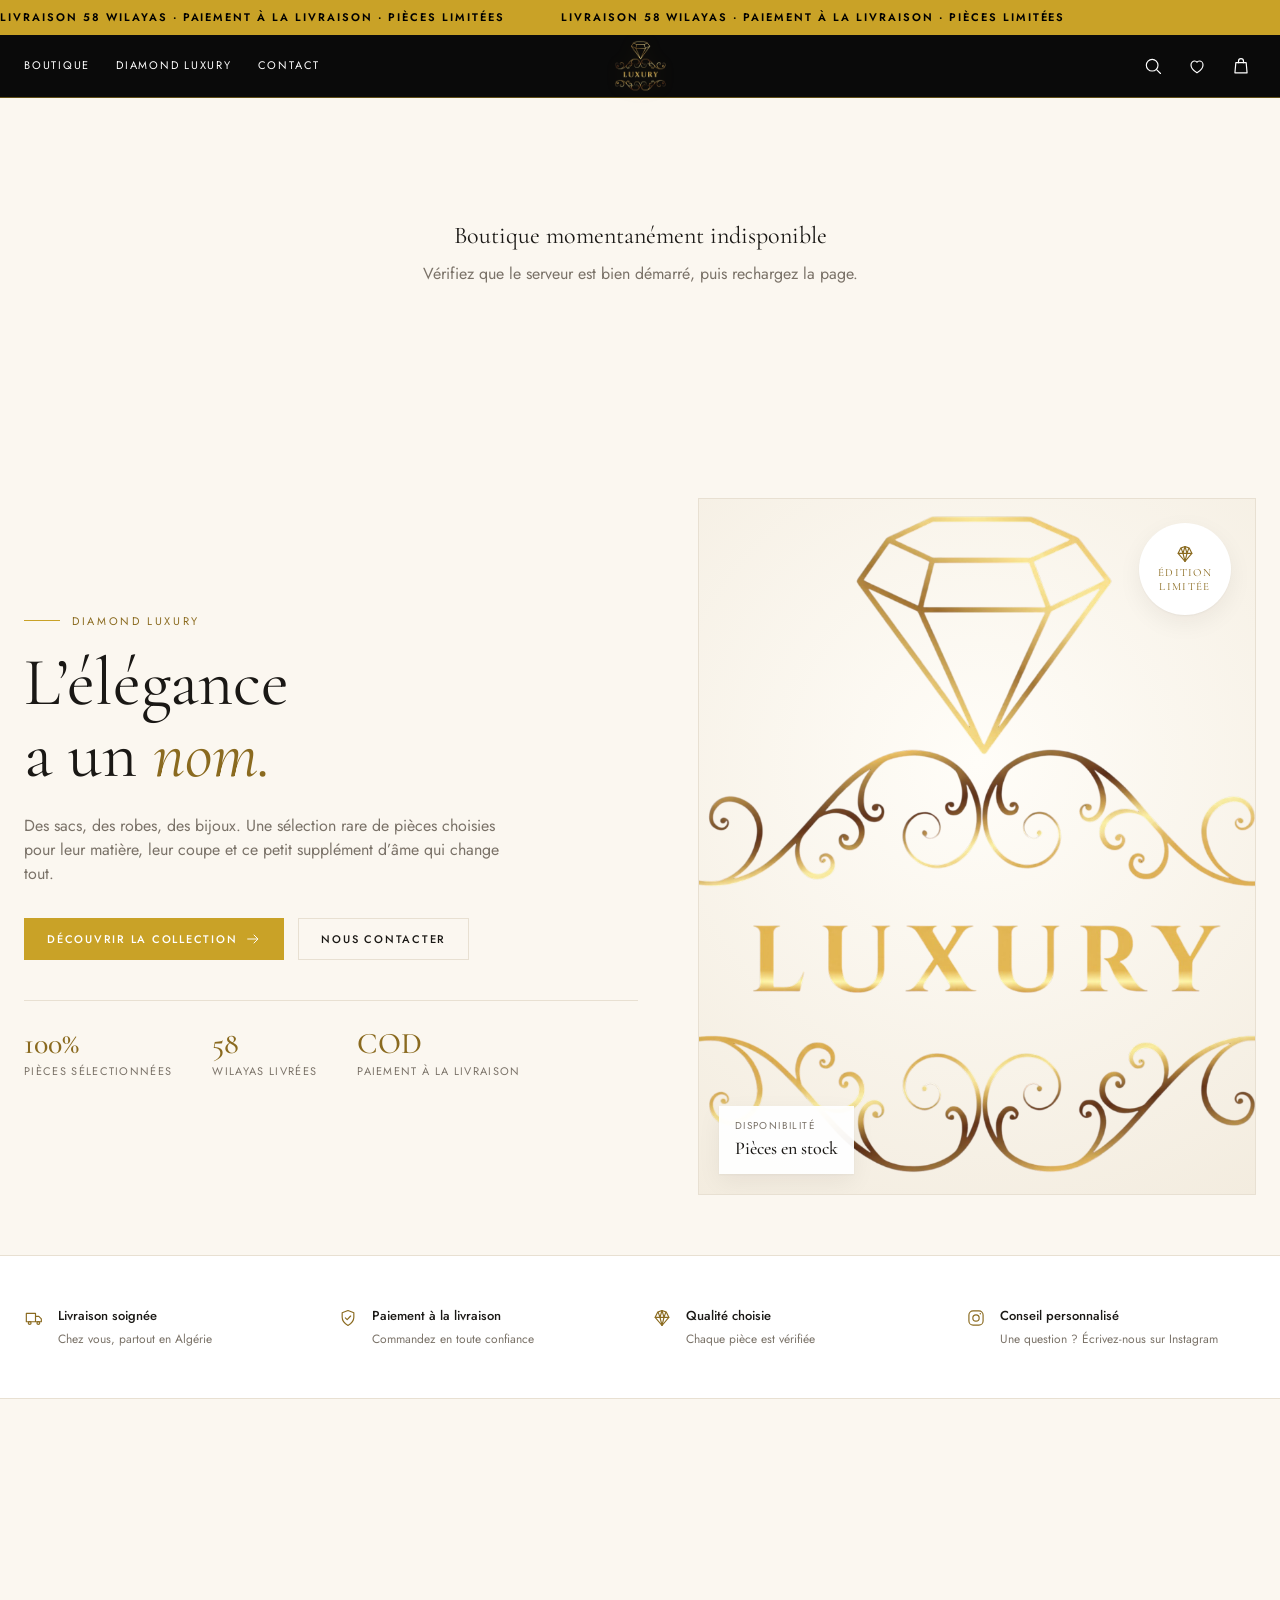
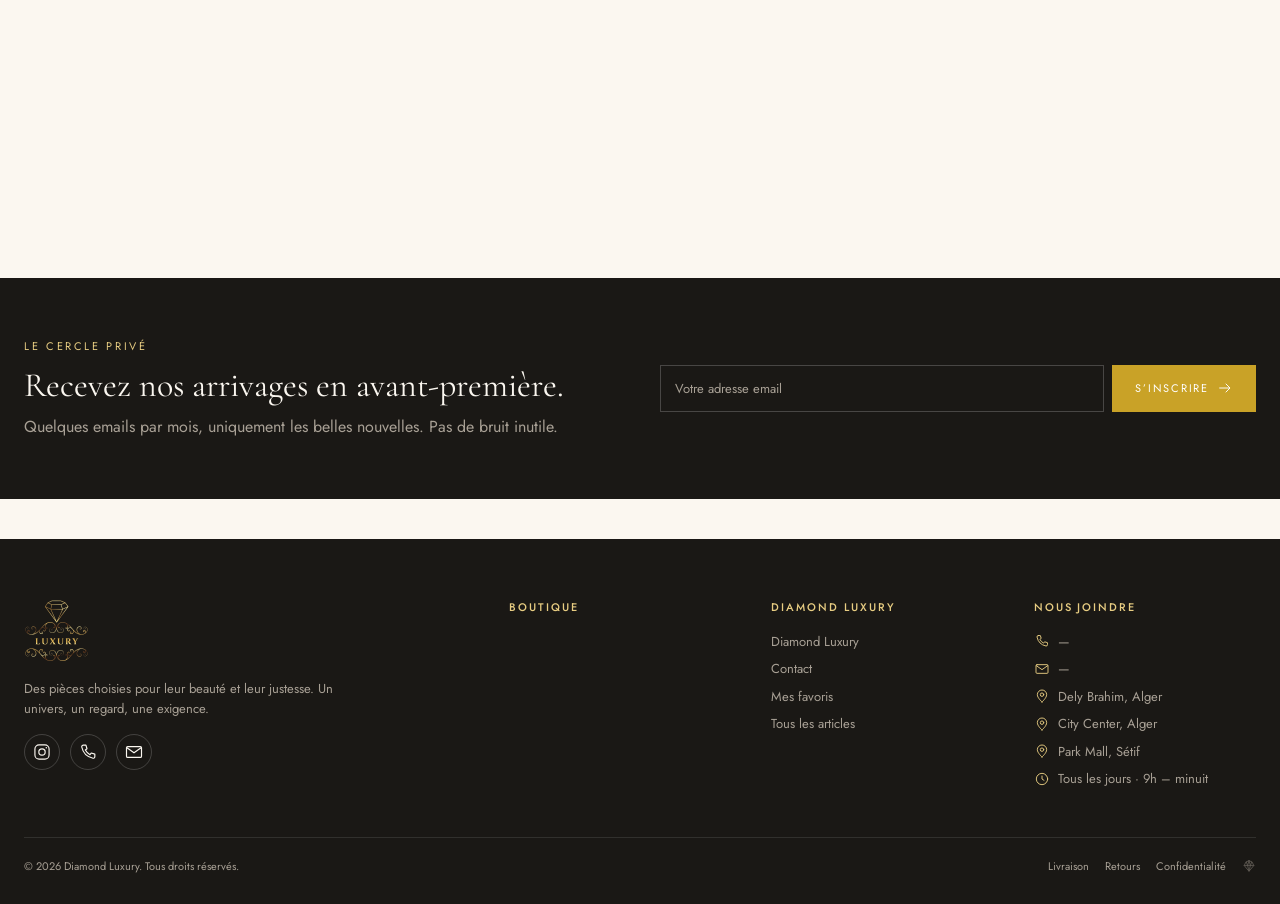
==== commit 82ecef0a: "Update branding, logo, inbox, date filter, promo codes and admin animations" ====
--- a/index.html
+++ b/index.html
@@ -4,16 +4,16 @@
   <meta charset="UTF-8">
   <meta name="viewport" content="width=device-width, initial-scale=1">
   <title>Diamond Luxury — Sacs, robes et accessoires de luxe</title>
-  <meta name="description" content="Diamond Luxury, maison de sacs, robes, chaussures et bijoux. Pièces sélectionnées, stocks limités, livraison et paiement à la livraison.">
+  <meta name="description" content="Diamond Luxury, sacs, robes, chaussures et bijoux. Pièces sélectionnées, stocks limités, livraison et paiement à la livraison.">
   <meta name="theme-color" content="#ffffff">
   <meta property="og:title" content="Diamond Luxury — L'élégance a un nom">
   <meta property="og:description" content="Découvrez nos sacs, robes, chaussures, bijoux et accessoires. Pièces sélectionnées avec soin.">
   <meta property="og:type" content="website">
-  <link rel="icon" type="image/jpeg" href="https://ik.imagekit.io/diamondluxury/IMG_7659.jpeg?updatedAt=1795273467452">
+  <link rel="icon" type="image/jpeg" href="assets/IMG_7657.jpeg">
   <link rel="preconnect" href="https://fonts.googleapis.com">
   <link rel="preconnect" href="https://fonts.gstatic.com" crossorigin>
   <link href="https://fonts.googleapis.com/css2?family=Cormorant+Garamond:ital,wght@0,300;0,400;0,500;0,600;0,700;1,300;1,400;1,500&family=Jost:wght@300;400;500;600&display=swap" rel="stylesheet">
-  <link rel="stylesheet" href="assets/main.css?v=11">
+  <link rel="stylesheet" href="assets/main.css?v=17">
 </head>
 <body>
   <a href="#main" class="sr-only">Aller au contenu</a>
@@ -62,13 +62,12 @@
       </button>
 
       <a href="#/" class="brand" aria-label="Diamond Luxury — accueil">
-        <img src="https://ik.imagekit.io/diamondluxury/55f3c57d-84e5-4dcf-afd9-0db725d48fd0.webp?updatedAt=1795273627679" alt="Diamond Luxury">
+        <img src="assets/IMG_7657.jpeg" alt="Diamond Luxury">
       </a>
 
       <nav class="main-nav" aria-label="Navigation principale">
         <a href="#/boutique" class="nav-link" data-nav="boutique">Boutique</a>
-        <a href="#/boutique?sort=new" class="nav-link" data-nav="new">Nouveautés</a>
-        <a href="#/histoire" class="nav-link" data-nav="histoire">La Maison</a>
+        <a href="#/histoire" class="nav-link" data-nav="histoire">Diamond Luxury</a>
         <a href="#/contact" class="nav-link" data-nav="contact">Contact</a>
       </nav>
 
@@ -94,7 +93,7 @@
       <div class="hero">
         <div class="container hero-inner">
           <div class="hero-copy">
-            <div class="hero-kicker"><span class="dash"></span> Maison Diamond Luxury</div>
+            <div class="hero-kicker"><span class="dash"></span> DIAMOND LUXURY</div>
             <h1 class="hero-title">L’élégance<br>a un <em class="gold-text">nom.</em></h1>
             <p class="hero-text">Des sacs, des robes, des bijoux. Une sélection rare de pièces choisies pour leur matière, leur coupe et ce petit supplément d’âme qui change tout.</p>
             <div class="hero-actions">
@@ -109,7 +108,7 @@
           </div>
           <div class="hero-visual">
             <div class="hero-frame">
-              <img id="heroImage" src="https://ik.imagekit.io/diamondluxury/IMG_7657.jpeg?updatedAt=1795273315148" alt="Diamond Luxury — collection">
+              <img id="heroImage" src="assets/IMG_7657.jpeg" alt="Diamond Luxury — collection">
               <div class="hero-seal">
                 <svg class="icon"><use href="#i-diamond"></use></svg>
                 <span>Édition<br>limitée</span>
@@ -164,7 +163,7 @@
             <div class="section-head">
               <div class="eyebrow">Nouveautés</div>
               <h2>Fraîchement <em class="gold-text">arrivées.</em></h2>
-              <p>Les dernières pièces entrées dans la maison, en quantités limitées.</p>
+              <p>Les dernières pièces de Diamond Luxury, en quantités limitées.</p>
             </div>
             <a href="#/boutique?sort=new" class="link-more">Voir les nouveautés <svg class="icon sm"><use href="#i-arrow"></use></svg></a>
           </div>
@@ -175,11 +174,11 @@
       <div class="section">
         <div class="container editorial">
           <div class="editorial-media reveal">
-            <img class="main-img" id="editorialMain" src="https://ik.imagekit.io/diamondluxury/IMG_7657.jpeg?updatedAt=1795273315148" alt="L’univers Diamond Luxury">
-            <img class="small-img" id="editorialSmall" src="https://ik.imagekit.io/diamondluxury/IMG_7657.jpeg?updatedAt=1795273315148" alt="Détail d’une pièce Diamond Luxury">
+            <img class="main-img" id="editorialMain" src="assets/IMG_7657.jpeg" alt="L’univers Diamond Luxury">
+            <img class="small-img" id="editorialSmall" src="assets/IMG_7657.jpeg" alt="Détail d’une pièce Diamond Luxury">
           </div>
           <div class="editorial-copy reveal d1">
-            <div class="eyebrow">La maison</div>
+            <div class="eyebrow">Diamond Luxury</div>
             <h2>Le luxe, <em class="gold-text">sans compromis.</em></h2>
             <p>Nous croyons qu’une belle pièce ne se voit pas seulement : elle se ressent. C’est pourquoi chaque article est sélectionné à la main, pour sa qualité, sa tenue et son intemporalité.</p>
             <ul class="editorial-list">
@@ -210,7 +209,7 @@
         <div class="container">
           <div class="section-head center reveal">
             <div class="eyebrow center">Instagram</div>
-            <h2>Suivez la maison <em class="gold-text">au quotidien.</em></h2>
+            <h2>Suivez Diamond Luxury <em class="gold-text">au quotidien.</em></h2>
             <p>Nouveaux arrivages, conseils et coulisses sur notre compte Instagram.</p>
           </div>
           <div class="insta-strip" id="instaGrid"></div>
@@ -244,7 +243,7 @@
         <div class="container">
           <div class="breadcrumb"><a href="#/">Accueil</a><span>/</span><span>Boutique</span></div>
           <h1 id="shopTitle">La boutique</h1>
-          <p id="shopSubtitle">Toutes les pièces de la maison, réunies avec soin.</p>
+          <p id="shopSubtitle">Toutes les pièces Diamond Luxury, réunies avec soin.</p>
         </div>
       </div>
       <div class="shop-section">
@@ -294,29 +293,25 @@
       </div>
     </section>
 
-    <!-- ============================ LA MAISON ============================ -->
+    <!-- ============================ DIAMOND LUXURY ============================ -->
     <section class="view" id="view-about" hidden>
       <div class="page-head">
         <div class="container">
-          <div class="breadcrumb"><a href="#/">Accueil</a><span>/</span><span>La Maison</span></div>
-          <h1>La Maison</h1>
-          <p>Une histoire de belles matières, de silhouettes justes et de détails choisis.</p>
+          <div class="breadcrumb"><a href="#/">Accueil</a><span>/</span><span>Diamond Luxury</span></div>
+          <h1>Diamond Luxury</h1>
         </div>
       </div>
       <div class="section">
-        <div class="container story">
-          <div class="story-media reveal">
-            <div class="frame"></div>
-            <img id="storyImage" src="https://ik.imagekit.io/diamondluxury/IMG_7657.jpeg?updatedAt=1795273315148" alt="Diamond Luxury">
-          </div>
-          <div class="reveal d1">
-            <div class="eyebrow">Notre histoire</div>
-            <h2>Née d’un regard <em class="gold-text">pour le beau.</em></h2>
-            <p>Diamond Luxury est une maison née d’une passion pour les belles matières et les silhouettes justes. Chaque pièce est choisie avec soin pour vous accompagner dans les moments qui comptent, avec une élégance qui n’a pas besoin de crier.</p>
-            <p>Nous croyons aux objets qui durent, aux coupes qui flattent, aux couleurs qui traversent les saisons. Notre sélection est volontairement courte : nous préférons quelques pièces justes à une profusion d’options.</p>
-            <p>Derrière chaque commande, il y a une attention sincère : vous conseiller, vous rassurer et vous livrer ce que vous avez vraiment choisi.</p>
-            <div class="signature">Diamond Luxury</div>
-            <a href="#/boutique" class="btn btn-gold">Explorer la boutique</a>
+        <div class="container">
+          <div class="about-copy reveal">
+            <div class="eyebrow center">DIAMOND LUXURY</div>
+            <h2 class="about-lead">Le luxe est un art, <em class="gold-text">l’élégance est une signature.</em></h2>
+            <p class="about-intro">Entrez dans l’univers DIAMOND LUXURY, où raffinement et sophistication se rencontrent.</p>
+            <p>Découvrez une sélection de bijoux et accessoires fantaisie, de robes de soirée élégantes, de sacs High Quality et de chaussures à talons, soigneusement choisis pour sublimer chaque femme.</p>
+            <p>Des pièces intemporelles aux tendances les plus exclusives, chaque détail est une invitation à l’élégance.</p>
+            <div class="about-cta">
+              <a href="#/boutique" class="btn btn-gold">Explorer la boutique</a>
+            </div>
           </div>
         </div>
       </div>
@@ -374,7 +369,7 @@
           <div class="contact-info">
             <div class="eyebrow">Service client</div>
             <h2>À votre <em class="gold-text">écoute.</em></h2>
-            <p>Notre équipe répond avec attention, du lundi au samedi. Le plus rapide ? Un message direct sur Instagram.</p>
+            <p>Notre équipe vous répond avec attention, tous les jours. Écrivez-nous : votre message arrive directement dans notre boîte de réception.</p>
             <div class="contact-list" id="contactList"></div>
             <div style="margin-top:28px">
               <a href="#" class="btn btn-dark" id="contactInstagram" target="_blank" rel="noopener">
@@ -384,7 +379,7 @@
           </div>
           <div class="contact-card">
             <h3>Envoyez-nous un message</h3>
-            <p>Remplissez ce formulaire : votre message sera copié et la messagerie Instagram s’ouvrira pour l’envoyer.</p>
+            <p>Remplissez ce formulaire : votre message nous parvient directement. Nous vous répondons dès que possible.</p>
             <form id="contactForm">
               <div class="form-grid">
                 <div class="field">
@@ -419,8 +414,8 @@
     <div class="container">
       <div class="footer-grid">
         <div class="footer-brand">
-          <img src="https://ik.imagekit.io/diamondluxury/IMG_7657.jpeg?updatedAt=1795273315148" alt="Diamond Luxury">
-          <p>Des pièces choisies pour leur beauté et leur justesse. Une maison, un regard, une exigence.</p>
+          <img src="assets/IMG_7657.jpeg" alt="Diamond Luxury">
+          <p>Des pièces choisies pour leur beauté et leur justesse. Un univers, un regard, une exigence.</p>
           <div class="socials">
             <a href="https://instagram.com/diamond__luxury_" target="_blank" rel="noopener" aria-label="Instagram" id="footerInstagram">
               <svg class="icon"><use href="#i-instagram"></use></svg>
@@ -438,9 +433,9 @@
           <ul id="footerCategories"></ul>
         </div>
         <div class="footer-col">
-          <h3>La maison</h3>
+          <h3>Diamond Luxury</h3>
           <ul>
-            <li><a href="#/histoire">Notre histoire</a></li>
+            <li><a href="#/histoire">Diamond Luxury</a></li>
             <li><a href="#/contact">Contact</a></li>
             <li><a href="#/favoris">Mes favoris</a></li>
             <li><a href="#/boutique">Tous les articles</a></li>
@@ -451,8 +446,10 @@
           <ul>
             <li><svg class="icon"><use href="#i-phone"></use></svg><a id="footerPhone" href="#">—</a></li>
             <li><svg class="icon"><use href="#i-mail"></use></svg><a id="footerMail" href="#">—</a></li>
-            <li><svg class="icon"><use href="#i-map"></use></svg><span id="footerAddress">—</span></li>
-            <li><svg class="icon"><use href="#i-clock"></use></svg><span>Lun – Sam · 9h – 19h</span></li>
+            <li class="store-link"><svg class="icon"><use href="#i-map"></use></svg><a href="https://www.google.com/maps/search/?api=1&amp;query=Dely%20Brahim%2C%20Alger%2C%20Alg%C3%A9rie" target="_blank" rel="noopener noreferrer">Dely Brahim, Alger</a></li>
+            <li class="store-link"><svg class="icon"><use href="#i-map"></use></svg><a href="https://www.google.com/maps/search/?api=1&amp;query=City%20Center%2C%20Alger%2C%20Alg%C3%A9rie" target="_blank" rel="noopener noreferrer">City Center, Alger</a></li>
+            <li class="store-link"><svg class="icon"><use href="#i-map"></use></svg><a href="https://www.google.com/maps/search/?api=1&amp;query=Park%20Mall%2C%20S%C3%A9tif%2C%20Alg%C3%A9rie" target="_blank" rel="noopener noreferrer">Park Mall, Sétif</a></li>
+            <li><svg class="icon"><use href="#i-clock"></use></svg><span>Tous les jours · 9h – minuit</span></li>
           </ul>
         </div>
       </div>
@@ -474,14 +471,14 @@
   <div class="drawer-overlay" id="drawerOverlay"></div>
   <aside class="side-drawer" id="sideDrawer" aria-label="Menu">
     <div class="drawer-top">
-      <img src="https://ik.imagekit.io/diamondluxury/55f3c57d-84e5-4dcf-afd9-0db725d48fd0.webp?updatedAt=1795273627679" alt="Diamond Luxury">
+      <img src="assets/IMG_7657.jpeg" alt="Diamond Luxury">
       <button class="icon-btn" id="closeMenu" aria-label="Fermer le menu"><svg class="icon"><use href="#i-close"></use></svg></button>
     </div>
     <nav class="drawer-nav">
       <a href="#/">Accueil <span>→</span></a>
       <a href="#/boutique">Toute la boutique <span>→</span></a>
       <div id="drawerCategories"></div>
-      <a href="#/histoire">La Maison <span>→</span></a>
+      <a href="#/histoire">Diamond Luxury <span>→</span></a>
       <a href="#/contact">Contact <span>→</span></a>
       <a href="#/favoris">Mes favoris <span>→</span></a>
     </nav>
@@ -508,9 +505,17 @@
     <div class="search-head">
       <input class="search-input" id="searchInput" type="search" placeholder="Que recherchez-vous ?" autocomplete="off">
       <button class="icon-btn search-close" id="closeSearch" aria-label="Fermer la recherche"><svg class="icon"><use href="#i-close"></use></svg></button>
-      <div class="search-hint">Sacs · Robes · Chaussures · Bijoux · Accessoires · Parfums</div>
+      <div class="search-hint">Sacs · Robes · Chaussures · Bijoux · Ceinture et lunettes · Parfums</div>
     </div>
     <div class="search-results" id="searchResults"></div>
+  </div>
+
+  <!-- Aperçu rapide produit -->
+  <div class="quick-overlay" id="quickViewOverlay" aria-hidden="true">
+    <div class="quick-modal" id="quickView" role="dialog" aria-modal="true" aria-label="Aperçu de la pièce">
+      <button class="quick-close" id="quickViewClose" aria-label="Fermer l’aperçu"><svg class="icon"><use href="#i-close"></use></svg></button>
+      <div id="quickViewContent"></div>
+    </div>
   </div>
 
   <!-- Modale -->
@@ -523,7 +528,7 @@
 
   <div class="toast-stack" id="toasts" aria-live="polite"></div>
 
-  <script src="assets/app.js?v=10" defer></script>
+  <script src="assets/app.js?v=15" defer></script>
 </body>
 </html>
 
--- a/assets/main.css
+++ b/assets/main.css
@@ -72,19 +72,19 @@
 
 .site-header { position: sticky; top: 0; z-index: 50; background: #0a0a0a; border-bottom: 1px solid rgba(201,162,39,.45); transition: box-shadow .2s; }
 .site-header.scrolled { box-shadow: 0 6px 24px rgba(0,0,0,.35); }
-.header-inner { display: grid; grid-template-columns: 1fr auto 1fr; align-items: center; gap: 12px; height: 76px; }
-
-.site-header .main-nav { grid-column: 1; grid-row: 1; justify-self: start; display: flex; gap: 24px; }
-.site-header .nav-link { font-size: 11px; letter-spacing: .16em; text-transform: uppercase; color: #fff; position: relative; padding: 6px 0; transition: color .18s; }
+.header-inner { display: grid; grid-template-columns: 1fr auto 1fr; align-items: center; gap: 12px; height: 62px; }
+
+.site-header .main-nav { grid-column: 1; grid-row: 1; justify-self: start; display: flex; gap: 26px; }
+.site-header .nav-link { font-size: 11px; letter-spacing: .16em; text-transform: uppercase; color: #fff; position: relative; padding: 4px 0; transition: color .18s; }
 .site-header .nav-link:hover { color: var(--gold); }
 .site-header .nav-link.active { color: var(--gold); }
 .site-header .nav-link.active::after { content: ''; position: absolute; left: 0; right: 0; bottom: 0; height: 1px; background: var(--gold); }
 
-.site-header .brand { grid-column: 2; grid-row: 1; justify-self: center; display: flex; align-items: center; }
-.site-header .brand img { width: 168px; height: 54px; object-fit: cover; object-position: center; filter: drop-shadow(0 1px 8px rgba(201,162,39,.18)); }
-
-.site-header .header-actions { grid-column: 3; grid-row: 1; justify-self: end; display: flex; gap: 16px; align-items: center; }
-.site-header .icon-btn { position: relative; width: auto; height: auto; padding: 6px; display: inline-flex; align-items: center; justify-content: center; border: 0; background: transparent; color: #fff; cursor: pointer; transition: color .18s, transform .18s; }
+.site-header .brand { grid-column: 2; grid-row: 1; justify-self: center; display: flex; align-items: center; justify-content: center; }
+.site-header .brand img { width: 52px; height: 52px; object-fit: contain; filter: drop-shadow(0 1px 8px rgba(201,162,39,.18)); }
+
+.site-header .header-actions { grid-column: 3; grid-row: 1; justify-self: end; display: flex; gap: 14px; align-items: center; }
+.site-header .icon-btn { position: relative; width: auto; height: auto; padding: 5px; display: inline-flex; align-items: center; justify-content: center; border: 0; background: transparent; color: #fff; cursor: pointer; transition: color .18s, transform .18s; }
 .site-header .icon-btn:hover { color: var(--gold); background: transparent; transform: translateY(-1px); }
 .site-header .burger { grid-column: 1; grid-row: 1; justify-self: start; display: none; }
 .badge-count { position: absolute; top: -2px; right: -4px; background: var(--gold); color: #000; font-size: 10px; font-weight: 700; min-width: 16px; height: 16px; border-radius: 8px; display: flex; align-items: center; justify-content: center; padding: 0 4px; line-height: 1; }
@@ -110,6 +110,14 @@
 /* ------------------------------ Vues ------------------------------ */
 .view { display: block; }
 
+@keyframes shop-fade-up {
+  from { opacity: 0; transform: translateY(18px); }
+  to { opacity: 1; transform: none; }
+}
+
+.shop-enter { animation: shop-fade-up .5s cubic-bezier(.22,.61,.36,1) both; }
+.shop-card-enter { animation: shop-fade-up .55s cubic-bezier(.22,.61,.36,1) both; }
+
 /* ------------------------------ Hero ------------------------------ */
 .hero { position: relative; padding: 80px 0 60px; overflow: hidden; }
 .hero-inner { display: grid; grid-template-columns: 1.1fr 1fr; gap: 60px; align-items: center; }
@@ -123,8 +131,9 @@
 .proof-item strong { font-family: var(--serif); font-size: 30px; font-weight: 500; color: var(--gold-deep); line-height: 1; }
 .proof-item span { font-size: 11px; letter-spacing: .12em; text-transform: uppercase; color: var(--muted); }
 .hero-visual { position: relative; }
-.hero-frame { position: relative; aspect-ratio: 4/5; background: var(--cream-2); overflow: hidden; border: 1px solid var(--line); }
+.hero-frame { position: relative; aspect-ratio: 4/5; background: radial-gradient(circle at 50% 38%, #fffdf8, var(--cream-2)); overflow: hidden; border: 1px solid var(--line); }
 .hero-frame > img { width: 100%; height: 100%; object-fit: cover; }
+.hero-frame > img.is-logo { object-fit: contain; padding: 42px; filter: drop-shadow(0 18px 40px rgba(138,106,31,.16)); }
 .hero-seal { position: absolute; top: 24px; right: 24px; width: 92px; height: 92px; border-radius: 50%; background: var(--paper); display: flex; flex-direction: column; align-items: center; justify-content: center; gap: 2px; text-align: center; font-family: var(--serif); font-size: 11px; line-height: 1.2; letter-spacing: .12em; text-transform: uppercase; color: var(--gold-deep); box-shadow: var(--shadow); }
 .hero-float { position: absolute; left: 20px; bottom: 20px; background: rgba(255,255,255,.95); padding: 12px 16px; box-shadow: var(--shadow); display: flex; flex-direction: column; gap: 2px; }
 .hero-float small { font-size: 10px; letter-spacing: .14em; text-transform: uppercase; color: var(--muted); }
@@ -168,9 +177,12 @@
 
 /* ------------------------------ Catégories ------------------------------ */
 .cat-grid { display: grid; grid-template-columns: repeat(3, 1fr); gap: 20px; }
-.cat-card { position: relative; display: block; aspect-ratio: 3/4; overflow: hidden; background: var(--cream-2); }
-.cat-card img { width: 100%; height: 100%; object-fit: cover; transition: transform .6s; }
-.cat-card:hover img { transform: scale(1.05); }
+.cat-card { position: relative; display: block; aspect-ratio: 3/4; overflow: hidden; background: var(--cream-2); border: 1px solid transparent; transition: transform .5s cubic-bezier(.22,.61,.36,1), border-color .35s ease, box-shadow .35s ease; }
+.cat-card::after { content: ''; position: absolute; inset: 10px; border: 1px solid rgba(201,162,39,0); pointer-events: none; transition: border-color .4s ease; }
+.cat-card img { width: 100%; height: 100%; object-fit: cover; transition: transform .8s cubic-bezier(.22,.61,.36,1); }
+.cat-card:hover { border-color: rgba(201,162,39,.6); box-shadow: 0 20px 44px rgba(26,24,21,.18); transform: translateY(-3px); }
+.cat-card:hover::after { border-color: rgba(201,162,39,.45); }
+.cat-card:hover img { transform: scale(1.07); }
 .cat-overlay { position: absolute; inset: 0; background: linear-gradient(to top, rgba(26,24,21,.6), transparent 60%); display: flex; flex-direction: column; justify-content: flex-end; padding: 20px; color: #fff; }
 .cat-name { font-family: var(--serif); font-size: 26px; }
 .cat-count { font-size: 11px; letter-spacing: .14em; text-transform: uppercase; opacity: .85; }
@@ -192,12 +204,10 @@
 .badge.promo { background: var(--red); color: #fff; border-color: var(--red); }
 .badge.featured { background: var(--ink); color: var(--gold-soft); border-color: var(--ink); }
 .badge.out { background: var(--muted); color: #fff; border-color: var(--muted); }
-.wish-btn { position: absolute; top: 10px; right: 10px; width: 34px; height: 34px; display: flex; align-items: center; justify-content: center; background: rgba(255,255,255,.92); border: 1px solid var(--line); color: var(--ink); cursor: pointer; transition: all .18s; padding: 0; }
+.wish-btn { position: absolute; top: 10px; right: 10px; width: 34px; height: 34px; display: flex; align-items: center; justify-content: center; background: rgba(255,255,255,.92); border: 1px solid var(--line); border-radius: 50%; color: var(--ink); cursor: pointer; transition: all .18s; padding: 0; }
 .wish-btn:hover { color: var(--gold-deep); border-color: var(--gold); }
 .wish-btn.active, .icon-action.active { color: var(--red); }
 .wish-btn.active .icon, .icon-action.active .icon { fill: currentColor; }
-.product-quick { position: absolute; left: 0; right: 0; bottom: 0; padding: 12px; text-align: center; background: rgba(26,24,21,.85); color: var(--cream); font-size: 11px; letter-spacing: .16em; text-transform: uppercase; transform: translateY(100%); transition: transform .25s; }
-.product-card:hover .product-quick { transform: translateY(0); }
 .product-body { padding: 14px 14px 18px; }
 .product-cat { font-size: 10px; letter-spacing: .16em; text-transform: uppercase; color: var(--muted); margin-bottom: 4px; }
 .product-name { font-family: var(--serif); font-size: 19px; margin-bottom: 6px; line-height: 1.2; }
@@ -310,18 +320,69 @@
 .qty-btn:hover { color: var(--gold-deep); }
 .qty-num { min-width: 36px; text-align: center; font-size: 13px; }
 .qty.sm .qty-btn { width: 30px; height: 30px; }
+
+/* ------------------------ Animation « Ajouter au panier » ------------------------ */
+.add-cart { position: relative; overflow: hidden; transition: background .3s ease, border-color .3s ease, color .3s ease, width .4s cubic-bezier(.22,.61,.36,1), flex-basis .4s cubic-bezier(.22,.61,.36,1), padding .4s cubic-bezier(.22,.61,.36,1), border-radius .4s ease, box-shadow .3s ease; }
+.add-cart .ac-label { display: inline-block; white-space: nowrap; transition: opacity .28s ease, transform .28s ease; }
+.add-cart .ac-cart,
+.add-cart .ac-check { position: absolute; left: 50%; top: 50%; width: 26px; height: 26px; margin: -13px 0 0 -13px; display: flex; align-items: center; justify-content: center; opacity: 0; pointer-events: none; }
+.add-cart .ac-cart .icon { width: 24px; height: 24px; }
+.add-cart .ac-dot { position: absolute; top: -4px; left: 50%; width: 7px; height: 7px; margin-left: -3.5px; border-radius: 50%; background: var(--gold-soft); box-shadow: 0 0 8px rgba(232,205,130,.8); opacity: 0; }
+.add-cart .ac-check { width: 24px; height: 24px; margin: -12px 0 0 -12px; color: #fff; }
+.add-cart .ac-check svg { width: 22px; height: 22px; }
+.add-cart .ac-check svg path { stroke-dasharray: 26; stroke-dashoffset: 26; }
+
+.add-cart.is-adding { background: rgba(26,24,21,.94); border-color: var(--gold); color: var(--gold-soft); }
+.add-cart.is-adding .ac-label { opacity: 0; transform: translateY(-8px); }
+.add-cart.is-adding .ac-cart { opacity: 1; animation: ac-cart 1.2s cubic-bezier(.22,.61,.36,1) both; }
+.add-cart.is-adding .ac-dot { animation: ac-dot .95s cubic-bezier(.3,.7,.4,1) both; }
+
+.add-row .add-cart.is-success { flex: 0 0 46px; width: 46px; min-width: 46px; max-width: 46px; height: 46px; align-self: center; margin-left: auto; margin-right: auto; padding: 0; border-radius: 50%; background: var(--gold); border-color: var(--gold); color: #fff; box-shadow: 0 10px 26px rgba(201,162,39,.38); }
+.add-cart.is-success .ac-label,
+.add-cart.is-success .ac-cart { opacity: 0; }
+.add-cart.is-success .ac-check { opacity: 1; }
+.add-cart.is-success .ac-check svg path { animation: ac-check .5s .08s cubic-bezier(.65,0,.35,1) forwards; }
+
+@keyframes ac-cart {
+  0% { opacity: 0; transform: translateX(-46px) scale(.85); }
+  20% { opacity: 1; transform: translateX(0) scale(1); }
+  34% { transform: translateX(0) translateY(3px) scale(1.06); }
+  47% { transform: translateX(0) translateY(0) scale(1); }
+  62% { opacity: 1; transform: translateX(0); }
+  100% { opacity: 0; transform: translateX(54px) scale(.9); }
+}
+
+@keyframes ac-dot {
+  0%, 22% { opacity: 0; transform: translateY(-13px) scale(.5); }
+  34% { opacity: 1; transform: translateY(-2px) scale(1); }
+  50% { opacity: 1; transform: translateY(9px) scale(.9); }
+  62% { opacity: 0; transform: translateY(13px) scale(.3); }
+  100% { opacity: 0; transform: translateY(13px) scale(.2); }
+}
+
+@keyframes ac-check {
+  to { stroke-dashoffset: 0; }
+}
 .product-actions { display: flex; gap: 10px; margin-top: 12px; }
 .product-actions .btn { flex: 1; }
-.icon-action { width: 44px; display: flex; align-items: center; justify-content: center; background: var(--paper); border: 1px solid var(--line); cursor: pointer; color: var(--ink); }
+.icon-action { width: 44px; height: 44px; flex: 0 0 44px; padding: 0; border-radius: 50%; display: flex; align-items: center; justify-content: center; background: var(--paper); border: 1px solid var(--line); cursor: pointer; color: var(--ink); transition: all .18s; }
 .icon-action:hover { border-color: var(--gold); color: var(--gold-deep); }
 .perks { display: flex; flex-direction: column; gap: 10px; margin: 24px 0; padding: 20px; background: var(--cream); border: 1px solid var(--line); }
 .perk { display: flex; gap: 10px; align-items: center; font-size: 12px; }
 .perk .icon { color: var(--gold-deep); }
-.accordion { border-top: 1px solid var(--line); margin-top: 24px; }
-.accordion-item { border-bottom: 1px solid var(--line); }
-.accordion-head { padding: 16px 0; cursor: pointer; display: flex; justify-content: space-between; align-items: center; font-size: 12px; letter-spacing: .12em; text-transform: uppercase; }
-.accordion-body { display: none; padding: 0 0 16px; font-size: 13px; color: var(--muted); }
-.accordion-item.open .accordion-body { display: block; }
+.accordion { width: 100%; border-top: 1px solid var(--line); margin-top: 24px; }
+.accordion-item { width: 100%; border-bottom: 1px solid var(--line); }
+.accordion-head { width: 100%; padding: 18px 0; border: 0; background: transparent; cursor: pointer; display: flex; justify-content: space-between; align-items: center; gap: 16px; font-family: inherit; font-size: 11px; letter-spacing: .18em; text-transform: uppercase; color: var(--ink); text-align: left; transition: color .2s ease; }
+.accordion-head:hover { color: var(--gold-deep); }
+.accordion-head .icon { width: 14px; height: 14px; color: var(--gold-deep); transition: transform .35s cubic-bezier(.22,.61,.36,1); }
+.accordion-item.open .accordion-head { color: var(--gold-deep); }
+.accordion-item.open .accordion-head .icon { transform: rotate(180deg); }
+.accordion-body { display: grid; grid-template-rows: 0fr; opacity: 0; padding: 0; transition: grid-template-rows .38s cubic-bezier(.22,.61,.36,1), opacity .3s ease, padding .38s cubic-bezier(.22,.61,.36,1); }
+.accordion-body > * { overflow: hidden; min-height: 0; }
+.accordion-item.open .accordion-body { grid-template-rows: 1fr; opacity: 1; padding: 0 0 20px; }
+.accordion-body ul { list-style: none; padding: 0; margin: 0; display: flex; flex-direction: column; gap: 10px; }
+.accordion-body li { position: relative; padding-left: 18px; font-size: 13px; line-height: 1.7; color: var(--muted); }
+.accordion-body li::before { content: ''; position: absolute; left: 0; top: .72em; width: 4px; height: 4px; border-radius: 50%; background: var(--gold); }
 
 /* ------------------------------ Panier ------------------------------ */
 .cart-drawer { position: fixed; top: 0; right: 0; width: 420px; max-width: 100%; height: 100vh; height: 100dvh; background: var(--paper); z-index: 160; transform: translateX(100%); transition: transform .3s; box-shadow: var(--shadow-lg); display: flex; flex-direction: column; visibility: hidden; }
@@ -353,7 +414,7 @@
 .side-drawer { position: fixed; top: 0; left: 0; width: 320px; max-width: 85vw; height: 100vh; height: 100dvh; background: var(--paper); z-index: 160; transform: translateX(-100%); transition: transform .3s; box-shadow: var(--shadow-lg); display: flex; flex-direction: column; visibility: hidden; overflow-y: auto; }
 .side-drawer.open { transform: translateX(0); visibility: visible; }
 .drawer-top { padding: 16px 20px; border-bottom: 1px solid var(--line); display: flex; justify-content: space-between; align-items: center; }
-.drawer-top img { height: 32px; width: auto; }
+.drawer-top img { height: 40px; width: 40px; object-fit: contain; }
 .drawer-nav { display: flex; flex-direction: column; gap: 0; padding: 12px 20px; flex: 1; }
 .drawer-nav > div { display: flex; flex-direction: column; }
 .drawer-nav a { display: flex; justify-content: space-between; align-items: center; gap: 10px; padding: 14px 0; font-size: 12px; letter-spacing: .12em; text-transform: uppercase; border-bottom: 1px solid var(--line-2); }
@@ -385,6 +446,29 @@
 .modal-close { position: absolute; top: 14px; right: 14px; background: none; border: none; cursor: pointer; color: var(--muted); padding: 4px; }
 .modal-close:hover { color: var(--ink); }
 
+/* ------------------------------ Aperçu rapide (Quick View) ------------------------------ */
+.quick-overlay { position: fixed; inset: 0; z-index: 210; display: flex; align-items: center; justify-content: center; padding: 24px; background: rgba(18,16,14,.58); -webkit-backdrop-filter: blur(6px); backdrop-filter: blur(6px); opacity: 0; pointer-events: none; transition: opacity .25s ease; }
+.quick-overlay.open { opacity: 1; pointer-events: auto; }
+.quick-modal { position: relative; width: 100%; max-width: 1080px; max-height: min(90vh, 900px); overflow-y: auto; -webkit-overflow-scrolling: touch; overscroll-behavior: contain; background: var(--paper); padding: 36px; box-shadow: 0 30px 90px rgba(0,0,0,.38); opacity: 0; transform: scale(.95); transition: opacity .25s ease-out, transform .25s ease-out; }
+.quick-overlay.open .quick-modal { opacity: 1; transform: scale(1); }
+.quick-close { position: sticky; top: 0; z-index: 2; width: 38px; height: 38px; display: flex; align-items: center; justify-content: center; margin-left: auto; margin-bottom: 6px; border: 0; background: rgba(255,255,255,.94); color: var(--ink); cursor: pointer; transition: color .18s, background .18s; }
+.quick-close:hover { color: var(--gold-deep); background: var(--cream); }
+.qv-grid { display: grid; grid-template-columns: 1.02fr 1fr; gap: 44px; align-items: start; }
+.qv-gallery { position: relative; }
+.qv-main { position: relative; aspect-ratio: 3/4; background: var(--cream-2); overflow: hidden; }
+.qv-main > img { width: 100%; height: 100%; object-fit: cover; }
+.qv-thumbs { display: flex; gap: 8px; margin-top: 10px; overflow-x: auto; padding-bottom: 4px; scrollbar-width: thin; }
+.qv-thumb { flex: 0 0 auto; width: 58px; height: 74px; padding: 0; border: 1px solid var(--line); background: var(--cream-2); overflow: hidden; cursor: pointer; opacity: .55; transition: opacity .2s ease, border-color .2s ease; }
+.qv-thumb img { width: 100%; height: 100%; object-fit: cover; }
+.qv-thumb.active { opacity: 1; border-color: var(--gold); }
+.qv-info .product-cat { font-size: 11px; margin-bottom: 8px; }
+.qv-title { font-size: clamp(28px, 3.2vw, 40px); line-height: 1.1; margin-bottom: 10px; }
+.qv-info .product-desc { margin: 16px 0; }
+.qv-info .option-row { margin: 16px 0; }
+.qv-perks { margin: 20px 0; padding: 16px; gap: 8px; }
+.qv-perks .perk { font-size: 11.5px; }
+.qv-info .accordion { margin-top: 4px; }
+
 /* ------------------------------ Formulaires / checkout ------------------------------ */
 .form-grid { display: grid; grid-template-columns: 1fr 1fr; gap: 14px; }
 .field { display: flex; flex-direction: column; gap: 6px; }
@@ -395,10 +479,38 @@
 .field-hint { display: block; font-size: 10.5px; color: var(--muted); margin-top: 4px; }
 .field-hint.error { color: var(--red); }
 input.invalid { border-color: var(--red) !important; background: #fef2f2; }
-.delivery-modes { display: grid; grid-template-columns: 1fr 1fr; gap: 8px; }
-.delivery-mode { display: flex; align-items: center; justify-content: center; gap: 6px; padding: 10px 8px; border: 1px solid var(--line); background: var(--paper); color: var(--ink); font-family: inherit; font-size: 11px; letter-spacing: .08em; text-transform: uppercase; cursor: pointer; transition: all .18s ease; }
-.delivery-mode:hover { border-color: var(--gold); color: var(--gold-deep); }
-.delivery-mode.active { background: var(--gold); color: #fff; border-color: var(--gold); }
+.delivery-modes { display: flex; flex-direction: column; gap: 12px; }
+.delivery-card { border: 1px solid var(--line); background: var(--paper); transition: border-color .2s ease, box-shadow .2s ease, background .2s ease; }
+.delivery-card.active { border-color: var(--gold); background: var(--cream); box-shadow: inset 0 0 0 1px rgba(201,162,39,.2); }
+.delivery-mode { width: 100%; display: flex; align-items: center; gap: 12px; padding: 14px 16px; border: 0; background: transparent; color: var(--ink); font-family: inherit; text-align: left; cursor: pointer; transition: color .18s ease; }
+.delivery-mode:hover .mode-text strong { color: var(--gold-deep); }
+.mode-icon { width: 34px; height: 34px; flex: 0 0 34px; border-radius: 50%; display: flex; align-items: center; justify-content: center; background: var(--cream-2); color: var(--gold-deep); transition: background .2s ease; }
+.delivery-card.active .mode-icon { background: rgba(201,162,39,.16); }
+.mode-text { flex: 1; min-width: 0; display: flex; flex-direction: column; gap: 2px; }
+.mode-text strong { font-size: 11px; letter-spacing: .1em; text-transform: uppercase; font-weight: 500; transition: color .18s ease; }
+.mode-text small { font-size: 11px; color: var(--muted); letter-spacing: 0; text-transform: none; line-height: 1.35; }
+.mode-price { flex: 0 0 auto; font-size: 13px; font-weight: 600; color: var(--gold-deep); white-space: nowrap; }
+.mode-radio { width: 16px; height: 16px; flex: 0 0 16px; border-radius: 50%; border: 1.5px solid var(--muted-2); display: inline-flex; align-items: center; justify-content: center; transition: border-color .2s ease; }
+.mode-radio::after { content: ''; width: 8px; height: 8px; border-radius: 50%; background: var(--gold); transform: scale(0); transition: transform .22s cubic-bezier(.22,.61,.36,1); }
+.delivery-mode.active .mode-radio,
+.stopdesk-card.active .mode-radio { border-color: var(--gold); }
+.delivery-mode.active .mode-radio::after,
+.stopdesk-card.active .mode-radio::after { transform: scale(1); }
+
+.stopdesk-panel { padding: 0 14px 14px; background: var(--cream); }
+.stopdesk-list { display: flex; flex-direction: column; gap: 8px; max-height: 264px; overflow-y: auto; padding: 2px 4px 2px 2px; scroll-behavior: smooth; overscroll-behavior: contain; -webkit-overflow-scrolling: touch; }
+.stopdesk-card { width: 100%; display: flex; align-items: center; gap: 12px; padding: 10px; border: 1px solid var(--line); background: var(--paper); font-family: inherit; text-align: left; cursor: pointer; transition: border-color .18s ease, background .18s ease, box-shadow .18s ease; }
+.stopdesk-card:hover { border-color: rgba(201,162,39,.55); }
+.stopdesk-card.active { border-color: var(--gold); background: #fffdf6; box-shadow: inset 0 0 0 1px rgba(201,162,39,.25); }
+.carrier-logo { width: 40px; height: 40px; flex: 0 0 40px; border-radius: 10px; display: flex; align-items: center; justify-content: center; overflow: hidden; font-size: 11px; font-weight: 600; letter-spacing: .04em; }
+.carrier-logo img { width: 100%; height: 100%; object-fit: contain; padding: 5px; background: #fff; }
+.stopdesk-main { flex: 1; min-width: 0; display: flex; flex-direction: column; gap: 3px; }
+.stopdesk-title { display: flex; flex-wrap: wrap; align-items: baseline; gap: 4px; font-size: 12px; color: var(--ink); }
+.stopdesk-title strong { font-weight: 600; }
+.stopdesk-price { font-weight: 600; color: var(--gold-deep); white-space: nowrap; }
+.stopdesk-address { font-size: 11px; color: var(--muted); line-height: 1.45; }
+.stopdesk-state { padding: 16px 12px; border: 1px dashed var(--line); background: var(--paper); font-size: 12px; color: var(--muted); text-align: center; }
+.stopdesk-panel .field-hint { display: block; margin-top: 10px; }
 .checkout-summary { margin: 20px 0; padding: 16px; background: var(--cream); border: 1px solid var(--line); }
 .shipping-source { font-size: 10.5px; color: var(--muted); text-align: center; margin-top: 8px; min-height: 14px; }
 .form-error { color: var(--red); font-size: 12px; margin-top: 12px; display: none; }
@@ -420,21 +532,38 @@
 .contact-info { font-size: 14px; color: var(--muted); }
 .contact-info h2 { font-size: 40px; line-height: 1.1; margin-bottom: 14px; }
 .contact-list { display: flex; flex-direction: column; gap: 14px; margin-top: 24px; }
-.contact-item { display: flex; gap: 14px; align-items: flex-start; }
-.contact-item .icon { color: var(--gold-deep); margin-top: 2px; }
+.contact-item { display: flex; gap: 14px; align-items: center; }
+.contact-item > .icon { width: 34px; height: 34px; flex: 0 0 34px; padding: 8px; border-radius: 50%; border: 1px solid rgba(201,162,39,.4); background: rgba(201,162,39,.09); color: var(--gold-deep); margin-top: 0; }
 .contact-item small { display: block; font-size: 10px; letter-spacing: .14em; text-transform: uppercase; color: var(--muted); margin-bottom: 2px; }
 .contact-item a, .contact-item span { font-size: 14px; color: var(--ink); }
 .contact-card { background: var(--paper); border: 1px solid var(--line); padding: 32px; }
 .contact-card h3 { font-size: 24px; margin-bottom: 8px; }
 .contact-card p { font-size: 13px; color: var(--muted); }
 
+/* ------------------------------ Page Diamond Luxury ------------------------------ */
+.about-copy { max-width: 800px; margin: 0 auto; text-align: center; }
+.about-copy .eyebrow { letter-spacing: .32em; }
+.about-lead { font-family: var(--serif); font-size: 46px; line-height: 1.15; margin-bottom: 28px; }
+.about-intro { font-family: var(--serif); font-size: 22px; line-height: 1.55; color: var(--ink); max-width: 660px; margin: 0 auto 22px; }
+.about-copy > p:not(.about-intro) { color: var(--muted); font-size: 15px; line-height: 1.9; max-width: 640px; margin: 0 auto 18px; }
+.about-cta { margin-top: 36px; }
+
+/* ------------------------------ Code promo ------------------------------ */
+.promo-field .promo-input { display: flex; gap: 8px; align-items: stretch; }
+.promo-field .promo-input input { flex: 1; min-width: 0; text-transform: uppercase; letter-spacing: .08em; }
+.promo-field .promo-input .btn { flex: none; white-space: nowrap; }
+.promo-summary span:last-child { color: var(--gold-deep); font-weight: 500; }
+.promo-summary small { color: var(--muted); font-size: 11px; }
+.contact-success h3 { font-family: var(--serif); font-size: 28px; margin-bottom: 8px; }
+.contact-success p { color: var(--muted); font-size: 13.5px; line-height: 1.65; margin-bottom: 20px; }
+
 /* ------------------------------ Footer ------------------------------ */
 .site-footer { background: var(--ink); color: var(--cream); padding: 60px 0 30px; margin-top: 40px; }
 .footer-grid { display: grid; grid-template-columns: 2fr 1fr 1fr 1fr; gap: 40px; }
-.footer-brand img { height: 40px; width: auto; margin-bottom: 16px; }
+.footer-brand img { height: 64px; width: 64px; object-fit: contain; margin-bottom: 16px; }
 .footer-brand p { font-size: 13px; color: var(--muted-2); max-width: 320px; }
 .socials { display: flex; gap: 10px; margin-top: 16px; }
-.socials a { width: 36px; height: 36px; border: 1px solid rgba(255,255,255,.18); display: flex; align-items: center; justify-content: center; color: var(--cream); transition: all .18s; }
+.socials a { width: 36px; height: 36px; border: 1px solid rgba(255,255,255,.18); border-radius: 50%; display: flex; align-items: center; justify-content: center; color: var(--cream); transition: all .18s; }
 .socials a:hover { border-color: var(--gold); color: var(--gold-soft); }
 .footer-col h3 { font-family: var(--sans); font-size: 11px; letter-spacing: .18em; text-transform: uppercase; color: var(--gold-soft); font-weight: 500; margin-bottom: 16px; }
 .footer-col ul { list-style: none; padding: 0; margin: 0; }
@@ -474,7 +603,10 @@
 @media (max-width: 900px) {
   .site-header .main-nav { display: none; }
   .site-header .burger { display: inline-flex; }
-  .site-header .brand img { width: 148px; height: 48px; }
+  .header-inner { height: 58px; }
+  .site-header .brand img { width: 46px; height: 46px; }
+  .about-lead { font-size: 36px; }
+  .about-intro { font-size: 20px; }
   .hero { padding: 40px 0; }
   .hero-inner, .editorial, .story, .contact-layout, .newsletter-inner, .product-page { grid-template-columns: 1fr; gap: 36px; }
   .hero-title { font-size: 46px; }
@@ -482,7 +614,10 @@
   .section-head h2, .editorial-copy h2, .story h2, .contact-info h2 { font-size: 32px; }
   .product-title { font-size: 32px; }
   .page-head h1 { font-size: 36px; }
-  .cat-grid { grid-template-columns: repeat(2, 1fr); }
+  .cat-grid { grid-template-columns: repeat(2, 1fr); gap: 12px; }
+  .cat-overlay { padding: 14px; }
+  .cat-name { font-size: 20px; }
+  .cat-count { font-size: 9px; }
   .product-grid, .product-grid.three { grid-template-columns: repeat(2, 1fr); gap: 16px; }
   .values-grid { grid-template-columns: repeat(2, 1fr); }
   .values-cards { grid-template-columns: 1fr; }
@@ -494,17 +629,33 @@
   .filter-toggle { display: inline-flex; }
   .filters { position: fixed; top: 0; left: 0; bottom: 0; width: 320px; max-width: 88vw; background: var(--paper); z-index: 160; padding: 24px 20px; overflow-y: auto; transform: translateX(-100%); visibility: hidden; transition: transform .3s; box-shadow: var(--shadow-lg); }
   .filters.open { transform: translateX(0); visibility: visible; }
-  .product-quick { display: none; }
+  .quick-overlay { padding: 12px; }
+  .quick-modal { max-height: 92vh; max-height: 92dvh; padding: 28px 20px; }
+  .qv-grid { grid-template-columns: 1fr; gap: 26px; }
+  .qv-main { aspect-ratio: 1/1; max-height: 46vh; max-height: 46dvh; }
+  .qv-main > img { object-fit: cover; }
+  .qv-thumbs { margin-top: 8px; }
+  .qv-thumb { width: 52px; height: 66px; }
 }
 
 @media (max-width: 520px) {
   .container { padding: 0 16px; }
-  .header-inner { height: 66px; }
-  .site-header .brand img { width: 130px; height: 42px; }
+  .header-inner { height: 54px; }
+  .site-header .brand img { width: 42px; height: 42px; }
   .site-header .header-actions { gap: 12px; }
   .hero-title { font-size: 38px; }
+  .about-lead { font-size: 30px; }
+  .about-intro { font-size: 18px; }
+  .about-copy > p:not(.about-intro) { font-size: 14px; }
+  .promo-field .promo-input { flex-direction: column; }
+  .promo-field .promo-input .btn { width: 100%; }
   .hero-proof { gap: 24px; }
-  .cat-grid, .values-grid, .form-grid, .footer-grid, .delivery-modes { grid-template-columns: 1fr; }
+  .cat-grid { grid-template-columns: repeat(2, 1fr); gap: 12px; }
+  .cat-overlay { padding: 10px; }
+  .cat-card::after { inset: 6px; }
+  .cat-name { font-size: 16px; line-height: 1.15; }
+  .cat-count { font-size: 8px; letter-spacing: .08em; }
+  .values-grid, .form-grid, .footer-grid { grid-template-columns: 1fr; }
   .product-grid, .product-grid.three { grid-template-columns: repeat(2, 1fr); gap: 12px; }
   .newsletter-form { flex-direction: column; }
   .newsletter-form button { padding: 13px 22px; justify-content: center; }
@@ -514,3 +665,11 @@
   .search-head, .search-results { padding-left: 16px; padding-right: 16px; }
   .toast-stack { left: 16px; right: 16px; bottom: 16px; }
 }
+
+@media (prefers-reduced-motion: reduce) {
+  .shop-enter, .shop-card-enter { animation: none; }
+  .cat-card, .cat-card::after, .cat-card img,
+  .quick-overlay, .quick-modal, .accordion-body, .accordion-head .icon,
+  .product-img, .insta-strip img, .add-cart, .add-cart .ac-label { transition: none; }
+  .add-cart .ac-cart, .add-cart .ac-dot, .add-cart .ac-check svg path { animation: none; }
+}
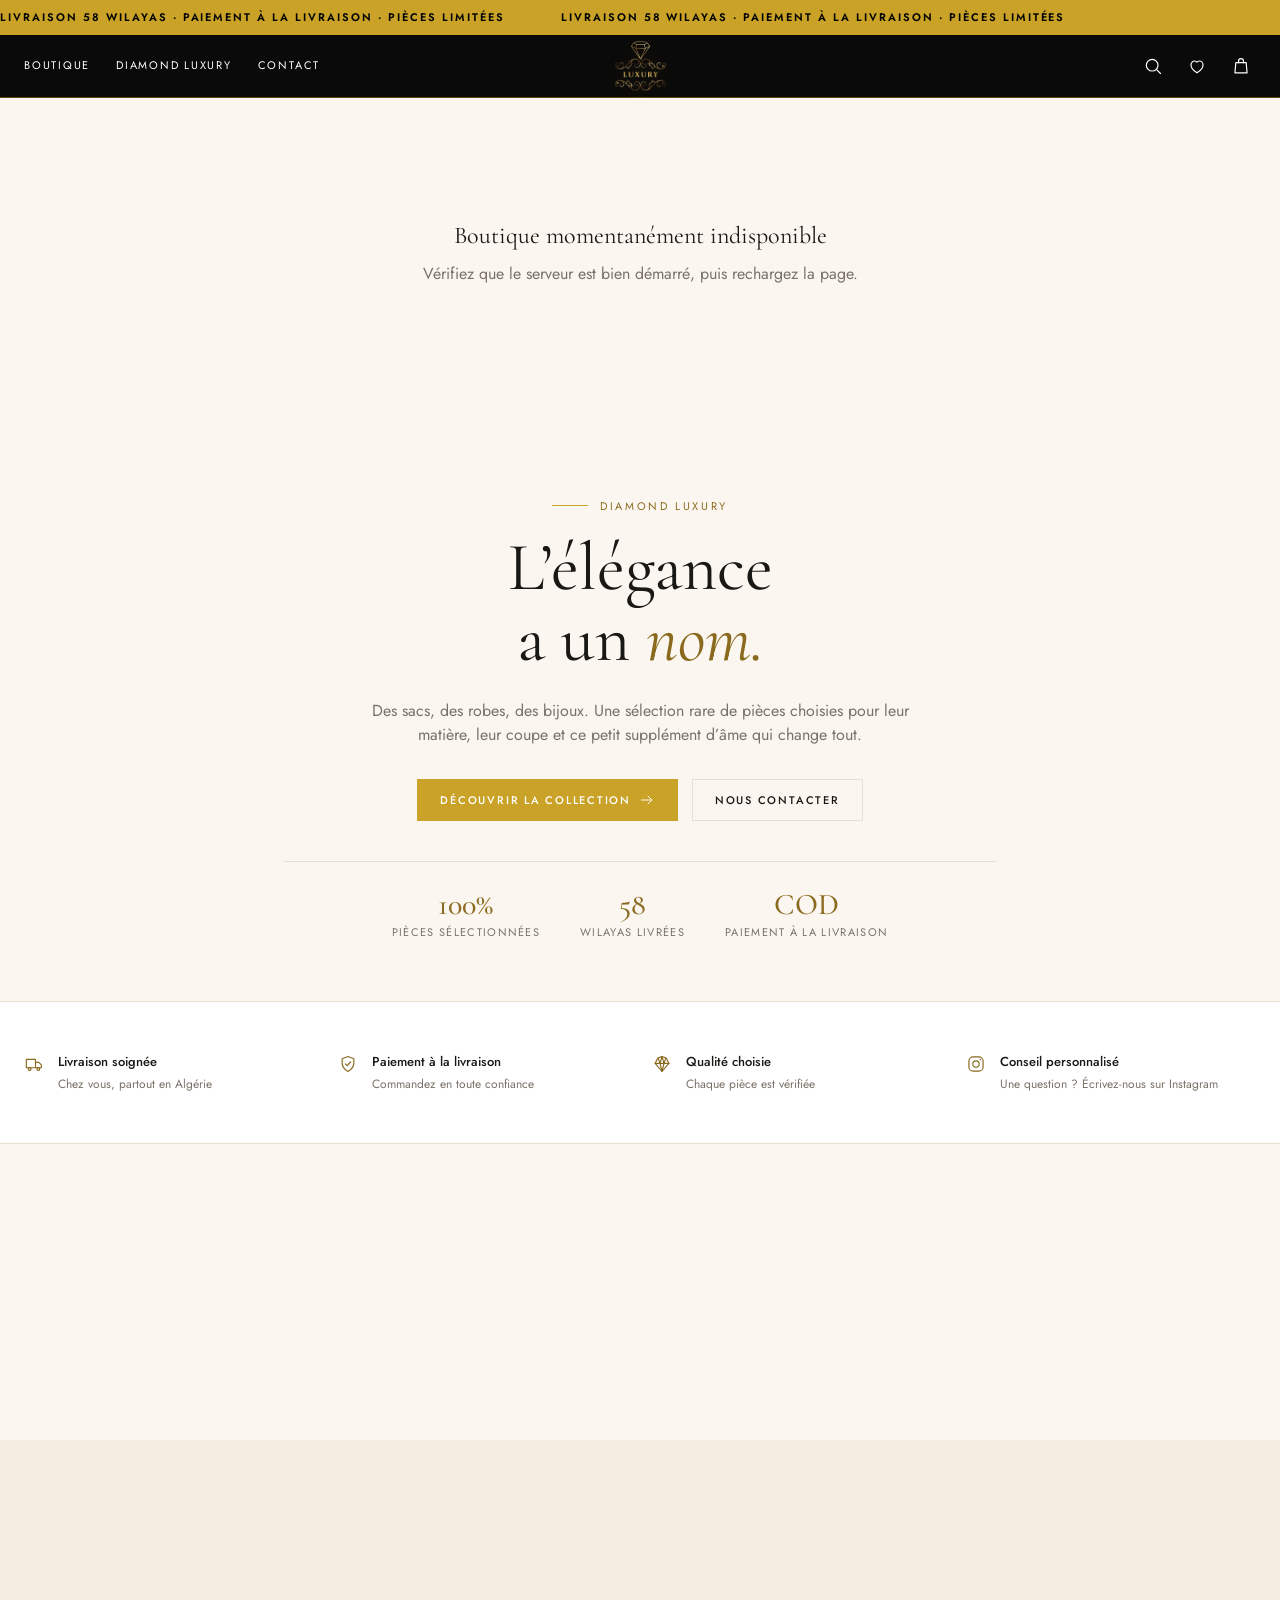
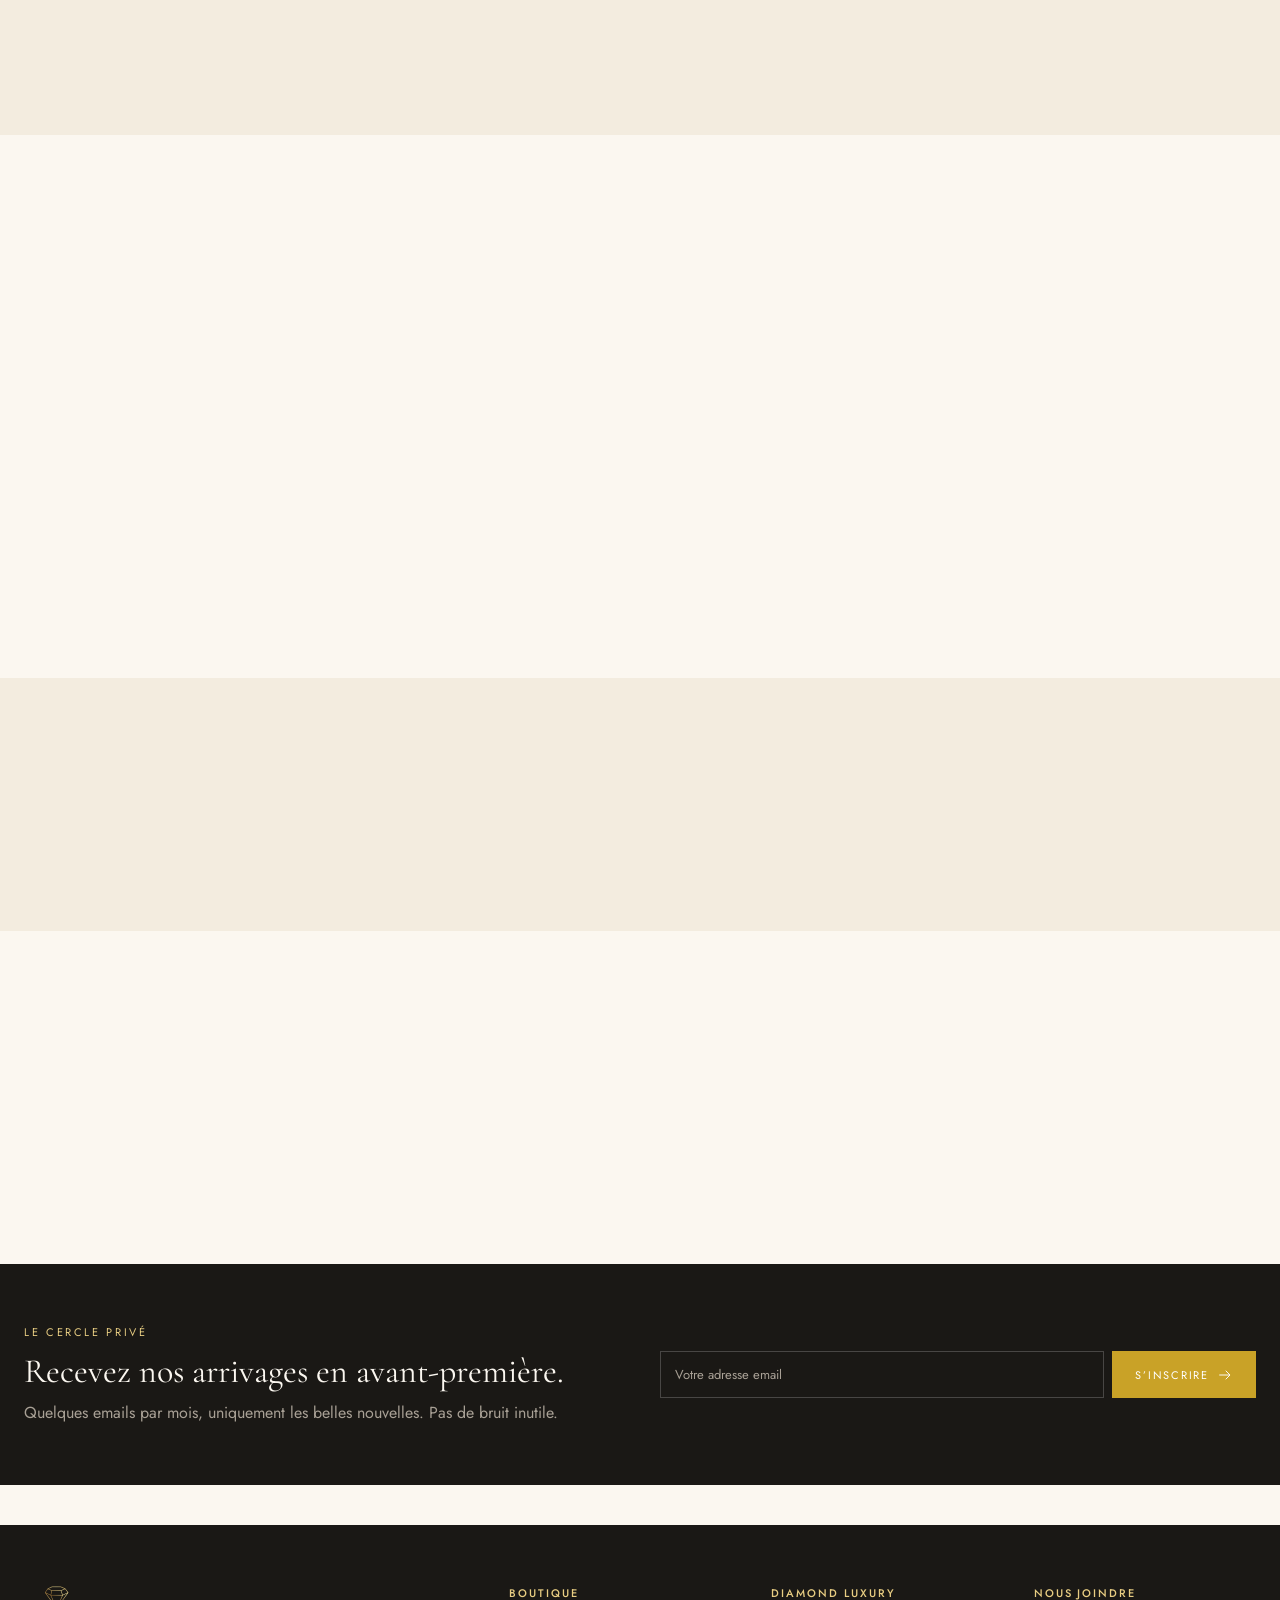
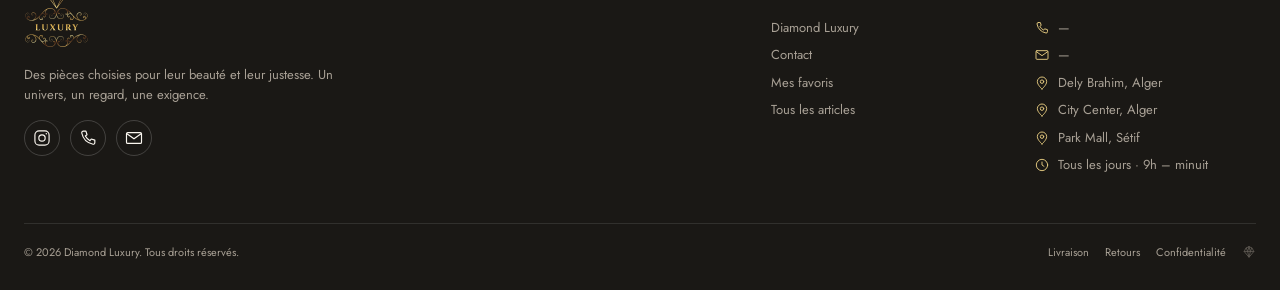
==== commit 29a29e61: "Keep Instagram CTA without grid photos, remove hero image and dress illustration" ====
--- a/index.html
+++ b/index.html
@@ -13,7 +13,7 @@
   <link rel="preconnect" href="https://fonts.googleapis.com">
   <link rel="preconnect" href="https://fonts.gstatic.com" crossorigin>
   <link href="https://fonts.googleapis.com/css2?family=Cormorant+Garamond:ital,wght@0,300;0,400;0,500;0,600;0,700;1,300;1,400;1,500&family=Jost:wght@300;400;500;600&display=swap" rel="stylesheet">
-  <link rel="stylesheet" href="assets/main.css?v=17">
+  <link rel="stylesheet" href="assets/main.css?v=19">
 </head>
 <body>
   <a href="#main" class="sr-only">Aller au contenu</a>
@@ -106,19 +106,6 @@
               <div class="proof-item"><strong>COD</strong><span>Paiement à la livraison</span></div>
             </div>
           </div>
-          <div class="hero-visual">
-            <div class="hero-frame">
-              <img id="heroImage" src="assets/IMG_7657.jpeg" alt="Diamond Luxury — collection">
-              <div class="hero-seal">
-                <svg class="icon"><use href="#i-diamond"></use></svg>
-                <span>Édition<br>limitée</span>
-              </div>
-              <div class="hero-float">
-                <small>Disponibilité</small>
-                <strong id="heroAvailability">Pièces en stock</strong>
-              </div>
-            </div>
-          </div>
         </div>
       </div>
 
@@ -173,11 +160,7 @@
 
       <div class="section">
         <div class="container editorial">
-          <div class="editorial-media reveal">
-            <img class="main-img" id="editorialMain" src="assets/IMG_7657.jpeg" alt="L’univers Diamond Luxury">
-            <img class="small-img" id="editorialSmall" src="assets/IMG_7657.jpeg" alt="Détail d’une pièce Diamond Luxury">
-          </div>
-          <div class="editorial-copy reveal d1">
+          <div class="editorial-copy reveal">
             <div class="eyebrow">Diamond Luxury</div>
             <h2>Le luxe, <em class="gold-text">sans compromis.</em></h2>
             <p>Nous croyons qu’une belle pièce ne se voit pas seulement : elle se ressent. C’est pourquoi chaque article est sélectionné à la main, pour sa qualité, sa tenue et son intemporalité.</p>
@@ -212,7 +195,6 @@
             <h2>Suivez Diamond Luxury <em class="gold-text">au quotidien.</em></h2>
             <p>Nouveaux arrivages, conseils et coulisses sur notre compte Instagram.</p>
           </div>
-          <div class="insta-strip" id="instaGrid"></div>
           <div class="insta-cta reveal">
             <div class="handle" id="instaHandle">@diamond__luxury_</div>
             <a class="btn btn-outline" id="instaLink" href="https://instagram.com/diamond__luxury_" target="_blank" rel="noopener">
@@ -528,7 +510,7 @@
 
   <div class="toast-stack" id="toasts" aria-live="polite"></div>
 
-  <script src="assets/app.js?v=15" defer></script>
+  <script src="assets/app.js?v=17" defer></script>
 </body>
 </html>
 
--- a/assets/main.css
+++ b/assets/main.css
@@ -67,6 +67,7 @@
 .announce-track { display: flex; width: max-content; animation: announce-marquee 32s linear infinite; will-change: transform; }
 .announce:hover .announce-track { animation-play-state: paused; }
 .announce-group { display: block; flex: 0 0 auto; padding-right: 56px; white-space: nowrap; font-size: 11px; font-weight: 600; letter-spacing: .18em; text-transform: uppercase; color: #000; }
+@media (max-width: 768px) { .announce-group { font-size: 9px; } }
 @keyframes announce-marquee { from { transform: translateX(0); } to { transform: translateX(-50%); } }
 @media (prefers-reduced-motion: reduce) { .announce-track { animation: none; } }
 
@@ -120,25 +121,16 @@
 
 /* ------------------------------ Hero ------------------------------ */
 .hero { position: relative; padding: 80px 0 60px; overflow: hidden; }
-.hero-inner { display: grid; grid-template-columns: 1.1fr 1fr; gap: 60px; align-items: center; }
-.hero-kicker { display: flex; align-items: center; gap: 12px; font-size: 11px; letter-spacing: .24em; text-transform: uppercase; color: var(--gold-deep); margin-bottom: 18px; }
+.hero-inner { display: block; max-width: 760px; margin: 0 auto; text-align: center; }
+.hero-kicker { display: flex; align-items: center; justify-content: center; gap: 12px; font-size: 11px; letter-spacing: .24em; text-transform: uppercase; color: var(--gold-deep); margin-bottom: 18px; }
 .hero-kicker .dash { display: inline-block; width: 36px; height: 1px; background: var(--gold); }
 .hero-title { font-family: var(--serif); font-size: 68px; line-height: 1.05; margin-bottom: 24px; }
-.hero-text { font-size: 16px; color: var(--muted); max-width: 480px; margin-bottom: 32px; }
-.hero-actions { display: flex; gap: 14px; flex-wrap: wrap; }
-.hero-proof { display: flex; gap: 40px; margin-top: 40px; padding-top: 28px; border-top: 1px solid var(--line); flex-wrap: wrap; }
+.hero-text { font-size: 16px; color: var(--muted); max-width: 560px; margin: 0 auto 32px; }
+.hero-actions { display: flex; justify-content: center; gap: 14px; flex-wrap: wrap; }
+.hero-proof { display: flex; justify-content: center; gap: 40px; margin-top: 40px; padding-top: 28px; border-top: 1px solid var(--line); flex-wrap: wrap; }
 .proof-item { display: flex; flex-direction: column; gap: 4px; }
 .proof-item strong { font-family: var(--serif); font-size: 30px; font-weight: 500; color: var(--gold-deep); line-height: 1; }
 .proof-item span { font-size: 11px; letter-spacing: .12em; text-transform: uppercase; color: var(--muted); }
-.hero-visual { position: relative; }
-.hero-frame { position: relative; aspect-ratio: 4/5; background: radial-gradient(circle at 50% 38%, #fffdf8, var(--cream-2)); overflow: hidden; border: 1px solid var(--line); }
-.hero-frame > img { width: 100%; height: 100%; object-fit: cover; }
-.hero-frame > img.is-logo { object-fit: contain; padding: 42px; filter: drop-shadow(0 18px 40px rgba(138,106,31,.16)); }
-.hero-seal { position: absolute; top: 24px; right: 24px; width: 92px; height: 92px; border-radius: 50%; background: var(--paper); display: flex; flex-direction: column; align-items: center; justify-content: center; gap: 2px; text-align: center; font-family: var(--serif); font-size: 11px; line-height: 1.2; letter-spacing: .12em; text-transform: uppercase; color: var(--gold-deep); box-shadow: var(--shadow); }
-.hero-float { position: absolute; left: 20px; bottom: 20px; background: rgba(255,255,255,.95); padding: 12px 16px; box-shadow: var(--shadow); display: flex; flex-direction: column; gap: 2px; }
-.hero-float small { font-size: 10px; letter-spacing: .14em; text-transform: uppercase; color: var(--muted); }
-.hero-float strong { font-family: var(--serif); font-size: 18px; font-weight: 500; }
-
 /* ------------------------------ Valeurs ------------------------------ */
 .values { padding: 50px 0; background: var(--paper); border-top: 1px solid var(--line); border-bottom: 1px solid var(--line); }
 .values-grid { display: grid; grid-template-columns: repeat(4, 1fr); gap: 24px; }
@@ -219,10 +211,7 @@
 .stock-inline.out { color: var(--red); }
 
 /* ------------------------------ Éditorial ------------------------------ */
-.editorial { display: grid; grid-template-columns: 1fr 1fr; gap: 60px; align-items: center; }
-.editorial-media { position: relative; aspect-ratio: 4/5; background: var(--cream-2); }
-.editorial-media .main-img { width: 100%; height: 100%; object-fit: cover; }
-.editorial-media .small-img { position: absolute; right: -24px; bottom: -24px; width: 42%; aspect-ratio: 1/1; height: auto; object-fit: cover; border: 6px solid var(--cream); box-shadow: var(--shadow-lg); background: var(--cream-2); }
+.editorial { display: block; max-width: 760px; margin: 0 auto; text-align: center; }
 .editorial-copy h2 { font-size: 40px; line-height: 1.1; margin-bottom: 16px; }
 .editorial-copy p { color: var(--muted); }
 .editorial-list { list-style: none; padding: 0; margin: 20px 0; }
@@ -230,13 +219,8 @@
 .editorial-list .icon { color: var(--gold-deep); }
 
 /* ------------------------------ Instagram ------------------------------ */
-.insta-strip { display: grid; grid-template-columns: repeat(6, 1fr); gap: 10px; }
-.insta-strip a { position: relative; display: block; aspect-ratio: 1/1; overflow: hidden; background: var(--cream-2); }
-.insta-strip img { width: 100%; height: 100%; object-fit: cover; transition: transform .5s; }
-.insta-strip a:hover img { transform: scale(1.06); }
-.insta-ico { position: absolute; inset: 0; display: flex; align-items: center; justify-content: center; background: rgba(26,24,21,.45); color: #fff; opacity: 0; transition: opacity .25s; }
-.insta-strip a:hover .insta-ico { opacity: 1; }
-.insta-cta { display: flex; flex-direction: column; align-items: center; gap: 14px; margin-top: 30px; text-align: center; }
+.section.tight .section-head.center { max-width: 760px; margin: 0 auto; }
+.insta-cta { display: flex; flex-direction: column; align-items: center; gap: 16px; margin: 0 auto; padding-top: 26px; text-align: center; }
 
 /* ------------------------------ Newsletter ------------------------------ */
 .newsletter { padding: 60px 0; background: var(--ink); color: var(--cream); }
@@ -608,7 +592,8 @@
   .about-lead { font-size: 36px; }
   .about-intro { font-size: 20px; }
   .hero { padding: 40px 0; }
-  .hero-inner, .editorial, .story, .contact-layout, .newsletter-inner, .product-page { grid-template-columns: 1fr; gap: 36px; }
+  .story, .contact-layout, .newsletter-inner, .product-page { grid-template-columns: 1fr; gap: 36px; }
+  .editorial-list li { justify-content: center; text-align: left; }
   .hero-title { font-size: 46px; }
   .section { padding: 50px 0; }
   .section-head h2, .editorial-copy h2, .story h2, .contact-info h2 { font-size: 32px; }
@@ -622,8 +607,6 @@
   .values-grid { grid-template-columns: repeat(2, 1fr); }
   .values-cards { grid-template-columns: 1fr; }
   .footer-grid { grid-template-columns: 1fr 1fr; }
-  .insta-strip { grid-template-columns: repeat(3, 1fr); }
-  .editorial-media .small-img { right: 10px; bottom: 10px; }
   .section-head-row { flex-direction: column; align-items: flex-start; }
   .shop-layout { grid-template-columns: 1fr; }
   .filter-toggle { display: inline-flex; }
@@ -670,6 +653,6 @@
   .shop-enter, .shop-card-enter { animation: none; }
   .cat-card, .cat-card::after, .cat-card img,
   .quick-overlay, .quick-modal, .accordion-body, .accordion-head .icon,
-  .product-img, .insta-strip img, .add-cart, .add-cart .ac-label { transition: none; }
+  .product-img, .add-cart, .add-cart .ac-label { transition: none; }
   .add-cart .ac-cart, .add-cart .ac-dot, .add-cart .ac-check svg path { animation: none; }
 }
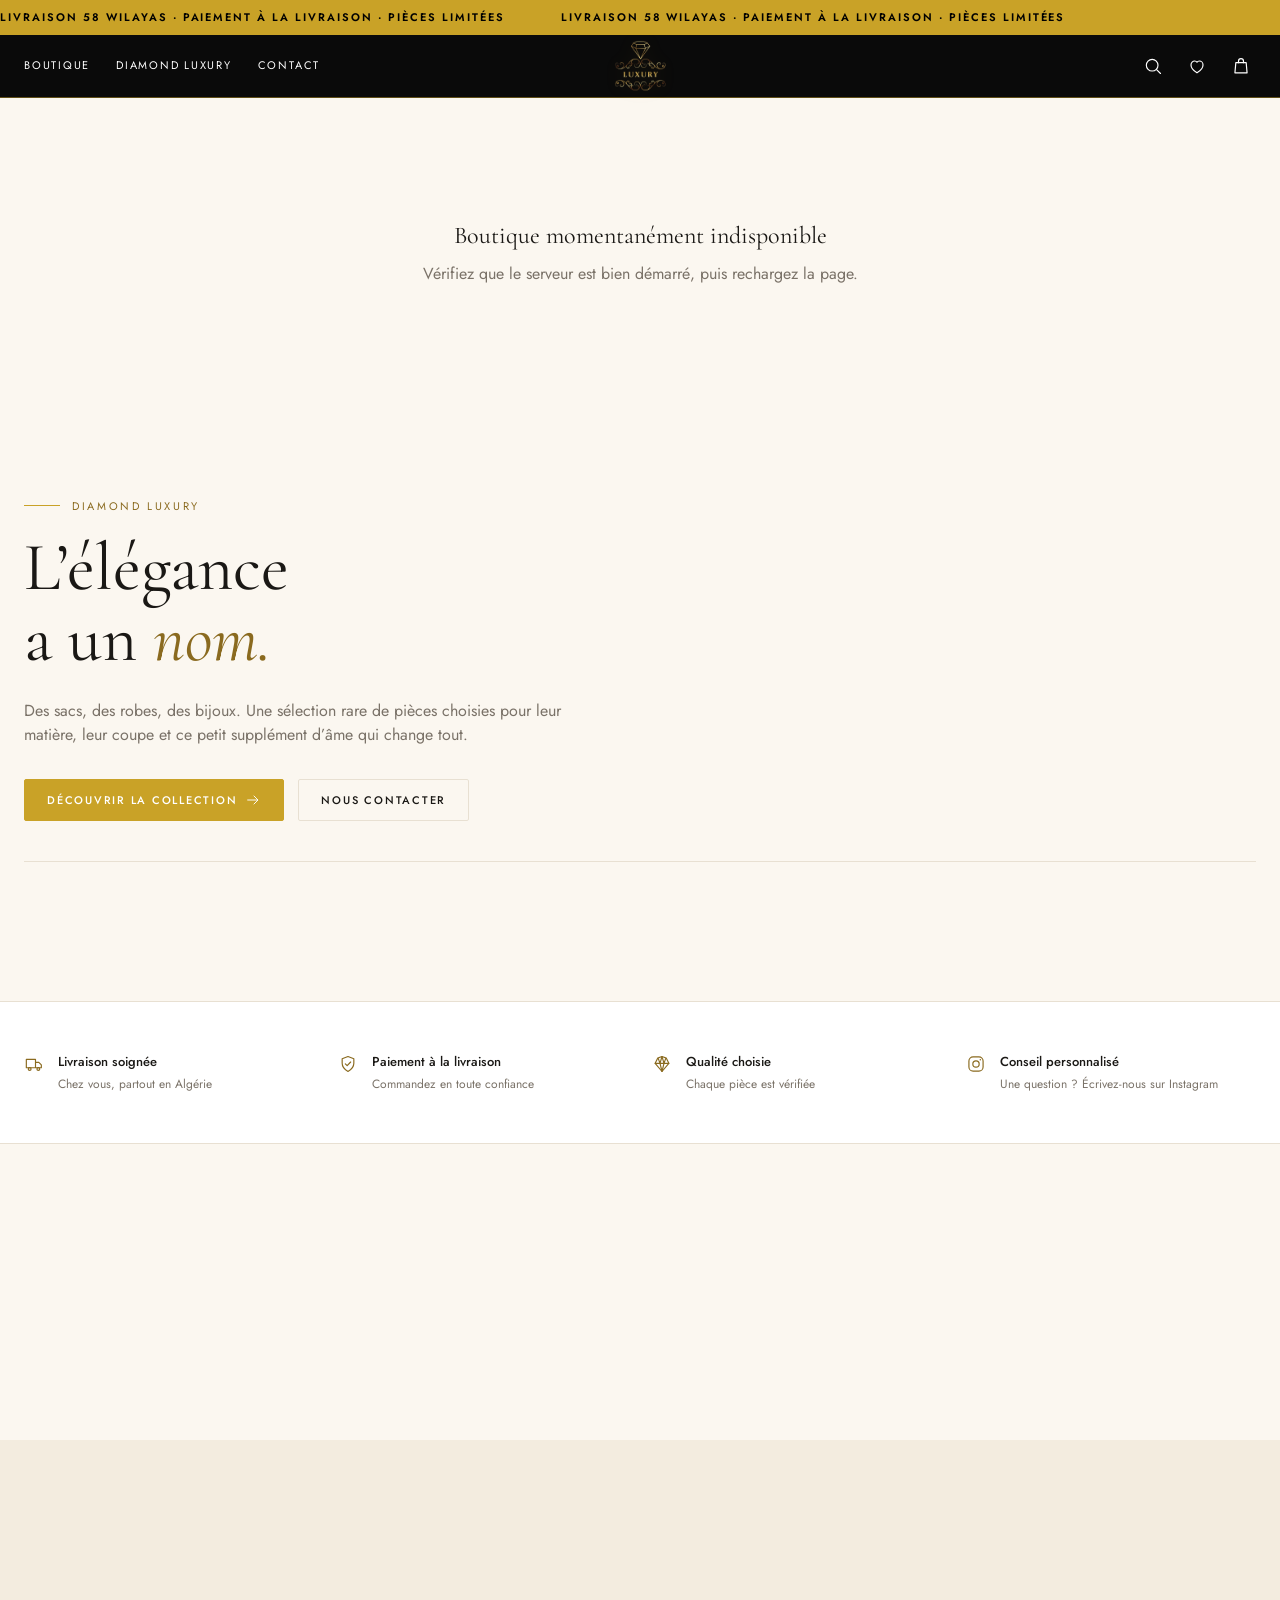
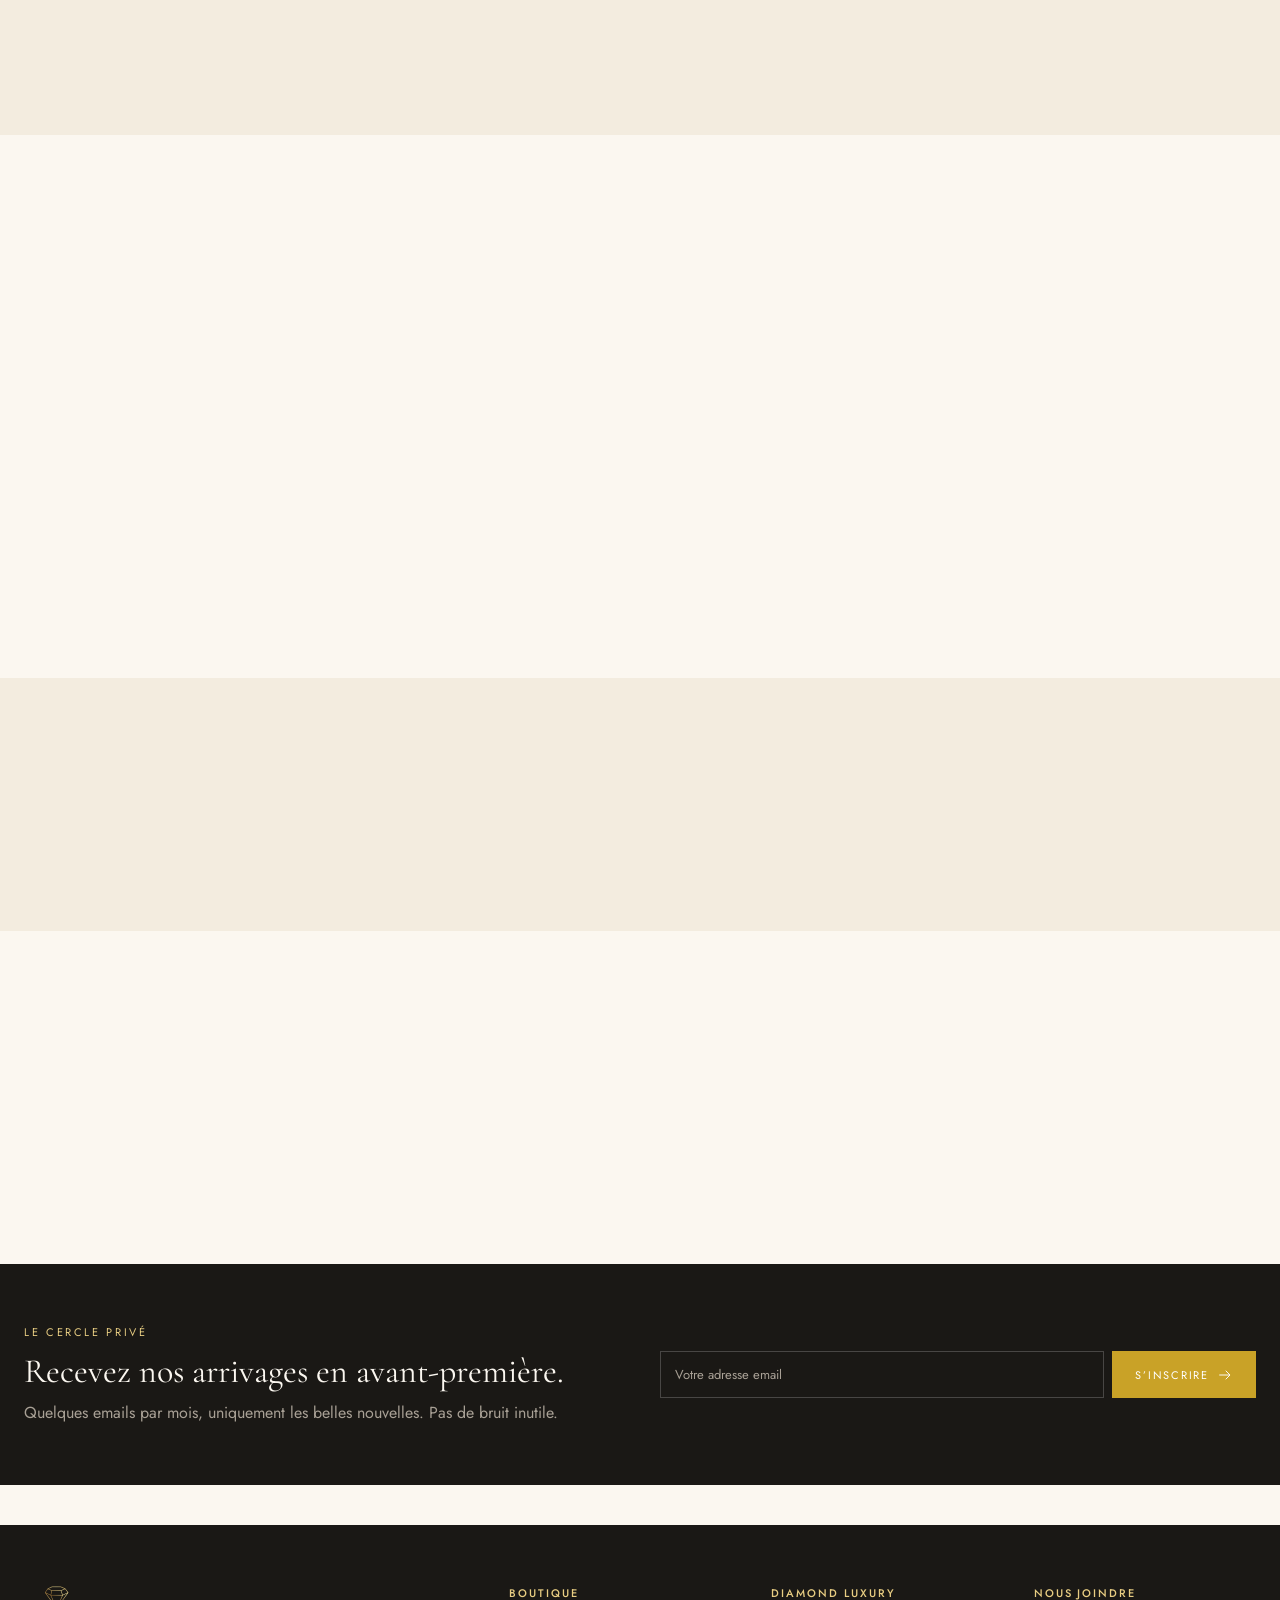
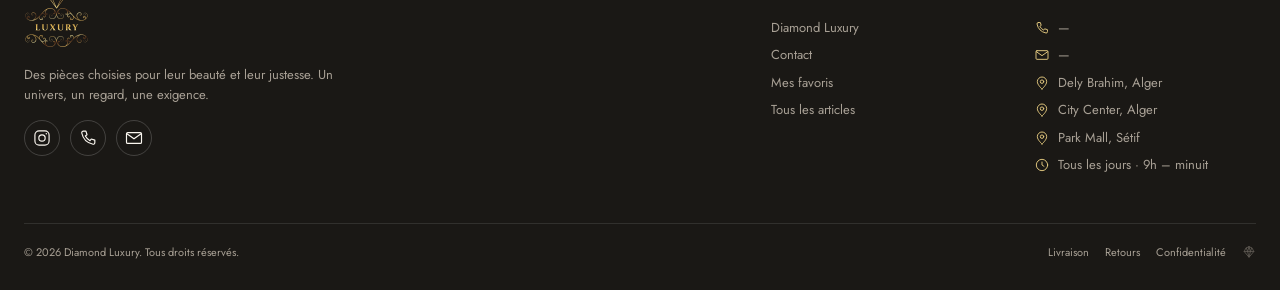
==== commit 8cd55d79: "Fix admin date dropdown z-index and split first/last name in checkout" ====
--- a/index.html
+++ b/index.html
@@ -13,7 +13,7 @@
   <link rel="preconnect" href="https://fonts.googleapis.com">
   <link rel="preconnect" href="https://fonts.gstatic.com" crossorigin>
   <link href="https://fonts.googleapis.com/css2?family=Cormorant+Garamond:ital,wght@0,300;0,400;0,500;0,600;0,700;1,300;1,400;1,500&family=Jost:wght@300;400;500;600&display=swap" rel="stylesheet">
-  <link rel="stylesheet" href="assets/main.css?v=19">
+  <link rel="stylesheet" href="assets/main.css?v=21">
 </head>
 <body>
   <a href="#main" class="sr-only">Aller au contenu</a>
@@ -91,7 +91,7 @@
     <!-- ============================ ACCUEIL ============================ -->
     <section class="view" id="view-home">
       <div class="hero">
-        <div class="container hero-inner">
+        <div class="container hero-inner hero-enter" id="heroInner">
           <div class="hero-copy">
             <div class="hero-kicker"><span class="dash"></span> DIAMOND LUXURY</div>
             <h1 class="hero-title">L’élégance<br>a un <em class="gold-text">nom.</em></h1>
@@ -101,9 +101,9 @@
               <a href="#/contact" class="btn btn-outline">Nous contacter</a>
             </div>
             <div class="hero-proof">
-              <div class="proof-item"><strong>100%</strong><span>Pièces sélectionnées</span></div>
-              <div class="proof-item"><strong>58</strong><span>Wilayas livrées</span></div>
-              <div class="proof-item"><strong>COD</strong><span>Paiement à la livraison</span></div>
+              <div class="proof-item reveal"><strong>100%</strong><span>Pièces sélectionnées</span></div>
+              <div class="proof-item reveal d1"><strong>58</strong><span>Wilayas livrées</span></div>
+              <div class="proof-item reveal d2"><strong>COD</strong><span>Paiement à la livraison</span></div>
             </div>
           </div>
         </div>
@@ -510,7 +510,7 @@
 
   <div class="toast-stack" id="toasts" aria-live="polite"></div>
 
-  <script src="assets/app.js?v=17" defer></script>
+  <script src="assets/app.js?v=20" defer></script>
 </body>
 </html>
 
--- a/assets/main.css
+++ b/assets/main.css
@@ -20,6 +20,7 @@
   --green: #2f6b4a;
   --shadow: 0 1px 2px rgba(26,24,21,.04), 0 8px 24px rgba(26,24,21,.06);
   --shadow-lg: 0 2px 4px rgba(26,24,21,.05), 0 20px 50px rgba(26,24,21,.10);
+  --ease: cubic-bezier(0.22, 1, 0.36, 1);
   --radius: 2px;
   --sans: 'Jost', 'Inter', system-ui, -apple-system, 'Segoe UI', Roboto, sans-serif;
   --serif: 'Cormorant Garamond', 'Playfair Display', Georgia, serif;
@@ -76,10 +77,11 @@
 .header-inner { display: grid; grid-template-columns: 1fr auto 1fr; align-items: center; gap: 12px; height: 62px; }
 
 .site-header .main-nav { grid-column: 1; grid-row: 1; justify-self: start; display: flex; gap: 26px; }
-.site-header .nav-link { font-size: 11px; letter-spacing: .16em; text-transform: uppercase; color: #fff; position: relative; padding: 4px 0; transition: color .18s; }
+.site-header .nav-link { font-size: 11px; letter-spacing: .16em; text-transform: uppercase; color: #fff; position: relative; padding: 4px 0; transition: color .3s var(--ease); }
+.site-header .nav-link::after { content: ''; position: absolute; left: 0; right: 0; bottom: 0; height: 1px; background: var(--gold); transform: scaleX(0); transform-origin: left; transition: transform .4s var(--ease); }
 .site-header .nav-link:hover { color: var(--gold); }
+.site-header .nav-link:hover::after, .site-header .nav-link.active::after { transform: scaleX(1); }
 .site-header .nav-link.active { color: var(--gold); }
-.site-header .nav-link.active::after { content: ''; position: absolute; left: 0; right: 0; bottom: 0; height: 1px; background: var(--gold); }
 
 .site-header .brand { grid-column: 2; grid-row: 1; justify-self: center; display: flex; align-items: center; justify-content: center; }
 .site-header .brand img { width: 52px; height: 52px; object-fit: contain; filter: drop-shadow(0 1px 8px rgba(201,162,39,.18)); }
@@ -95,18 +97,22 @@
 .icon-btn:hover { background: var(--cream-2); color: var(--gold-deep); border-color: var(--gold); }
 
 /* ------------------------------ Boutons ------------------------------ */
-.btn { display: inline-flex; align-items: center; justify-content: center; gap: 8px; padding: 12px 22px; font-size: 11px; letter-spacing: .16em; text-transform: uppercase; border: 1px solid transparent; cursor: pointer; transition: all .2s ease; font-weight: 500; font-family: inherit; background: none; color: inherit; }
+.btn { position: relative; display: inline-flex; align-items: center; justify-content: center; gap: 8px; overflow: hidden; padding: 12px 22px; font-size: 11px; letter-spacing: .16em; text-transform: uppercase; border: 1px solid transparent; border-radius: 2px; cursor: pointer; transition: color .3s var(--ease), background-color .3s var(--ease), border-color .3s var(--ease), box-shadow .35s var(--ease), transform .35s var(--ease); font-weight: 500; font-family: inherit; background: none; color: inherit; }
+.btn::after { content: ''; position: absolute; inset: 0; z-index: 1; pointer-events: none; background: linear-gradient(110deg, transparent 18%, rgba(255,255,255,.34) 46%, rgba(232,205,130,.3) 54%, transparent 82%); transform: translateX(-120%); transition: transform .7s var(--ease); }
+.btn:hover::after, .btn:focus-visible::after { transform: translateX(120%); }
+.btn:hover { transform: translateY(-2px); box-shadow: 0 10px 24px rgba(138,106,31,.18); }
+.btn:active { transform: translateY(0) scale(.97); }
 .btn-gold { background: var(--gold); color: #fff; border-color: var(--gold); }
 .btn-gold:hover { background: var(--gold-deep); border-color: var(--gold-deep); }
 .btn-dark { background: var(--ink); color: var(--cream); border-color: var(--ink); }
 .btn-dark:hover { background: var(--ink-2); }
 .btn-outline { background: transparent; color: var(--ink); border-color: var(--line); }
-.btn-outline:hover { border-color: var(--gold); color: var(--gold-deep); }
+.btn-outline:hover { border-color: var(--gold); color: var(--gold-deep); background: rgba(201,162,39,.06); }
 .btn-danger { background: transparent; color: var(--red); border-color: var(--red); }
 .btn-danger:hover { background: var(--red); color: #fff; }
 .btn-sm { padding: 8px 14px; font-size: 10px; }
 .btn-block { width: 100%; }
-.btn:disabled { opacity: .5; cursor: not-allowed; }
+.btn:disabled { opacity: .5; cursor: not-allowed; transform: none; box-shadow: none; }
 
 /* ------------------------------ Vues ------------------------------ */
 .view { display: block; }
@@ -121,16 +127,27 @@
 
 /* ------------------------------ Hero ------------------------------ */
 .hero { position: relative; padding: 80px 0 60px; overflow: hidden; }
-.hero-inner { display: block; max-width: 760px; margin: 0 auto; text-align: center; }
-.hero-kicker { display: flex; align-items: center; justify-content: center; gap: 12px; font-size: 11px; letter-spacing: .24em; text-transform: uppercase; color: var(--gold-deep); margin-bottom: 18px; }
+.hero-inner { display: block; width: 100%; margin: 0; text-align: left; }
+.hero-kicker { display: flex; align-items: center; justify-content: flex-start; gap: 12px; font-size: 11px; letter-spacing: .24em; text-transform: uppercase; color: var(--gold-deep); margin-bottom: 18px; }
 .hero-kicker .dash { display: inline-block; width: 36px; height: 1px; background: var(--gold); }
 .hero-title { font-family: var(--serif); font-size: 68px; line-height: 1.05; margin-bottom: 24px; }
-.hero-text { font-size: 16px; color: var(--muted); max-width: 560px; margin: 0 auto 32px; }
-.hero-actions { display: flex; justify-content: center; gap: 14px; flex-wrap: wrap; }
-.hero-proof { display: flex; justify-content: center; gap: 40px; margin-top: 40px; padding-top: 28px; border-top: 1px solid var(--line); flex-wrap: wrap; }
+.hero-text { font-size: 16px; color: var(--muted); max-width: 560px; margin: 0 0 32px; }
+.hero-actions { display: flex; justify-content: flex-start; gap: 14px; flex-wrap: wrap; }
+.hero-proof { display: flex; justify-content: flex-start; gap: 40px; margin-top: 40px; padding-top: 28px; border-top: 1px solid var(--line); flex-wrap: wrap; }
 .proof-item { display: flex; flex-direction: column; gap: 4px; }
 .proof-item strong { font-family: var(--serif); font-size: 30px; font-weight: 500; color: var(--gold-deep); line-height: 1; }
 .proof-item span { font-size: 11px; letter-spacing: .12em; text-transform: uppercase; color: var(--muted); }
+
+@keyframes hero-rise {
+  from { opacity: 0; transform: translateY(22px); }
+  to { opacity: 1; transform: none; }
+}
+.hero-enter .hero-copy > * { animation: hero-rise .85s var(--ease) both; }
+.hero-enter .hero-copy > :nth-child(1) { animation-delay: .05s; }
+.hero-enter .hero-copy > :nth-child(2) { animation-delay: .15s; }
+.hero-enter .hero-copy > :nth-child(3) { animation-delay: .25s; }
+.hero-enter .hero-copy > :nth-child(4) { animation-delay: .35s; }
+.hero-enter .hero-copy > :nth-child(5) { animation-delay: .45s; }
 /* ------------------------------ Valeurs ------------------------------ */
 .values { padding: 50px 0; background: var(--paper); border-top: 1px solid var(--line); border-bottom: 1px solid var(--line); }
 .values-grid { display: grid; grid-template-columns: repeat(4, 1fr); gap: 24px; }
@@ -156,8 +173,10 @@
 .section-head-row .section-head { margin-bottom: 0; }
 .eyebrow { font-size: 11px; letter-spacing: .24em; text-transform: uppercase; color: var(--gold-deep); margin-bottom: 12px; }
 .eyebrow.center { text-align: center; }
-.link-more { display: inline-flex; align-items: center; gap: 8px; font-size: 11px; letter-spacing: .14em; text-transform: uppercase; color: var(--gold-deep); white-space: nowrap; }
+.link-more { position: relative; display: inline-flex; align-items: center; gap: 8px; font-size: 11px; letter-spacing: .14em; text-transform: uppercase; color: var(--gold-deep); white-space: nowrap; transition: color .3s var(--ease); }
+.link-more::after { content: ''; position: absolute; left: 0; right: 0; bottom: -4px; height: 1px; background: currentColor; transform: scaleX(0); transform-origin: left; transition: transform .4s var(--ease); }
 .link-more:hover { color: var(--ink); }
+.link-more:hover::after { transform: scaleX(1); }
 .page-head { padding: 40px 0 10px; }
 .page-head h1 { font-size: 46px; line-height: 1.1; margin-bottom: 8px; }
 .page-head p { color: var(--muted); }
@@ -369,7 +388,7 @@
 .accordion-body li::before { content: ''; position: absolute; left: 0; top: .72em; width: 4px; height: 4px; border-radius: 50%; background: var(--gold); }
 
 /* ------------------------------ Panier ------------------------------ */
-.cart-drawer { position: fixed; top: 0; right: 0; width: 420px; max-width: 100%; height: 100vh; height: 100dvh; background: var(--paper); z-index: 160; transform: translateX(100%); transition: transform .3s; box-shadow: var(--shadow-lg); display: flex; flex-direction: column; visibility: hidden; }
+.cart-drawer { position: fixed; top: 0; right: 0; width: 420px; max-width: 100%; height: 100vh; height: 100dvh; background: var(--paper); z-index: 160; transform: translateX(102%); transition: transform .6s var(--ease), visibility .6s; box-shadow: var(--shadow-lg); display: flex; flex-direction: column; visibility: hidden; }
 .cart-drawer.open { transform: translateX(0); visibility: visible; }
 .cart-head { padding: 20px 24px; border-bottom: 1px solid var(--line); display: flex; justify-content: space-between; align-items: center; }
 .cart-head h2 { font-size: 22px; }
@@ -393,10 +412,31 @@
 .free-ship-note { font-size: 11px; color: var(--gold-deep); text-align: center; margin-bottom: 10px; }
 
 /* ------------------------------ Menu latéral ------------------------------ */
-.drawer-overlay { position: fixed; inset: 0; background: rgba(26,24,21,.4); z-index: 149; opacity: 0; pointer-events: none; transition: opacity .3s; }
-.drawer-overlay.open { opacity: 1; pointer-events: auto; }
-.side-drawer { position: fixed; top: 0; left: 0; width: 320px; max-width: 85vw; height: 100vh; height: 100dvh; background: var(--paper); z-index: 160; transform: translateX(-100%); transition: transform .3s; box-shadow: var(--shadow-lg); display: flex; flex-direction: column; visibility: hidden; overflow-y: auto; }
+.drawer-overlay { position: fixed; inset: 0; background: rgba(26,24,21,.42); z-index: 149; opacity: 0; pointer-events: none; -webkit-backdrop-filter: blur(0); backdrop-filter: blur(0); transition: opacity .55s var(--ease), -webkit-backdrop-filter .55s var(--ease), backdrop-filter .55s var(--ease); }
+.drawer-overlay.open { opacity: 1; pointer-events: auto; -webkit-backdrop-filter: blur(6px); backdrop-filter: blur(6px); }
+.side-drawer { position: fixed; top: 0; left: 0; width: 320px; max-width: 85vw; height: 100vh; height: 100dvh; background: var(--paper); z-index: 160; transform: translateX(-102%); transition: transform .6s var(--ease), visibility .6s; box-shadow: var(--shadow-lg); display: flex; flex-direction: column; visibility: hidden; overflow-y: auto; }
 .side-drawer.open { transform: translateX(0); visibility: visible; }
+
+@keyframes drawer-item-in {
+  from { opacity: 0; transform: translateX(-14px); }
+  to { opacity: 1; transform: none; }
+}
+@keyframes cart-item-in {
+  from { opacity: 0; transform: translateX(16px); }
+  to { opacity: 1; transform: none; }
+}
+.side-drawer.open .drawer-nav a { animation: drawer-item-in .55s var(--ease) both; }
+.side-drawer.open .drawer-nav a:nth-child(1) { animation-delay: .1s; }
+.side-drawer.open .drawer-nav a:nth-child(2) { animation-delay: .15s; }
+.side-drawer.open .drawer-nav a:nth-child(3) { animation-delay: .2s; }
+.side-drawer.open .drawer-nav a:nth-child(4) { animation-delay: .25s; }
+.side-drawer.open .drawer-nav a:nth-child(n+5) { animation-delay: .3s; }
+.side-drawer.open .drawer-foot { animation: drawer-item-in .55s var(--ease) .32s both; }
+.cart-drawer.open .cart-item { animation: cart-item-in .55s var(--ease) both; }
+.cart-drawer.open .cart-item:nth-child(1) { animation-delay: .08s; }
+.cart-drawer.open .cart-item:nth-child(2) { animation-delay: .14s; }
+.cart-drawer.open .cart-item:nth-child(3) { animation-delay: .2s; }
+.cart-drawer.open .cart-item:nth-child(n+4) { animation-delay: .26s; }
 .drawer-top { padding: 16px 20px; border-bottom: 1px solid var(--line); display: flex; justify-content: space-between; align-items: center; }
 .drawer-top img { height: 40px; width: 40px; object-fit: contain; }
 .drawer-nav { display: flex; flex-direction: column; gap: 0; padding: 12px 20px; flex: 1; }
@@ -492,7 +532,9 @@
 .stopdesk-title { display: flex; flex-wrap: wrap; align-items: baseline; gap: 4px; font-size: 12px; color: var(--ink); }
 .stopdesk-title strong { font-weight: 600; }
 .stopdesk-price { font-weight: 600; color: var(--gold-deep); white-space: nowrap; }
+.stopdesk-name { font-size: 11.5px; color: var(--ink); font-weight: 500; line-height: 1.4; }
 .stopdesk-address { font-size: 11px; color: var(--muted); line-height: 1.45; }
+.stopdesk-id { font-size: 9.5px; letter-spacing: .1em; color: var(--muted-2); text-transform: uppercase; }
 .stopdesk-state { padding: 16px 12px; border: 1px dashed var(--line); background: var(--paper); font-size: 12px; color: var(--muted); text-align: center; }
 .stopdesk-panel .field-hint { display: block; margin-top: 10px; }
 .checkout-summary { margin: 20px 0; padding: 16px; background: var(--cream); border: 1px solid var(--line); }
@@ -552,8 +594,10 @@
 .footer-col h3 { font-family: var(--sans); font-size: 11px; letter-spacing: .18em; text-transform: uppercase; color: var(--gold-soft); font-weight: 500; margin-bottom: 16px; }
 .footer-col ul { list-style: none; padding: 0; margin: 0; }
 .footer-col li { margin-bottom: 8px; font-size: 13px; color: var(--muted-2); display: flex; align-items: center; gap: 8px; }
-.footer-col a { color: var(--muted-2); }
+.footer-col a { position: relative; color: var(--muted-2); transition: color .3s var(--ease); }
+.footer-col a::after { content: ''; position: absolute; left: 0; right: 0; bottom: -1px; height: 1px; background: var(--gold); transform: scaleX(0); transform-origin: left; transition: transform .4s var(--ease); }
 .footer-col a:hover { color: var(--gold-soft); }
+.footer-col a:hover::after { transform: scaleX(1); }
 .footer-col .icon { width: 16px; height: 16px; color: var(--gold-soft); }
 .footer-bottom { margin-top: 40px; padding-top: 20px; border-top: 1px solid rgba(255,255,255,.1); display: flex; justify-content: space-between; align-items: center; gap: 10px; flex-wrap: wrap; font-size: 11px; color: var(--muted-2); }
 .legal { display: flex; align-items: center; gap: 16px; flex-wrap: wrap; font-size: 11px; color: var(--muted-2); }
@@ -573,10 +617,15 @@
 .toast.error { background: var(--red); border-left-color: #fff; }
 .toast.out { opacity: 0; transform: translateX(20px); }
 
-.reveal { opacity: 0; transform: translateY(20px); transition: opacity .6s, transform .6s; }
+.reveal { opacity: 0; transform: translateY(18px); transition: opacity .7s var(--ease), transform .7s var(--ease); }
 .reveal.in { opacity: 1; transform: none; }
-.d1 { transition-delay: .1s; }
-.d2 { transition-delay: .2s; }
+.d1 { transition-delay: .09s; }
+.d2 { transition-delay: .18s; }
+@keyframes reveal-rise {
+  from { opacity: 0; transform: translateY(18px); }
+  to { opacity: 1; transform: none; }
+}
+.product-card.reveal.in { animation: reveal-rise .7s var(--ease) both; }
 
 /* ------------------------------ Responsive ------------------------------ */
 @media (max-width: 1100px) {
@@ -650,9 +699,15 @@
 }
 
 @media (prefers-reduced-motion: reduce) {
-  .shop-enter, .shop-card-enter { animation: none; }
-  .cat-card, .cat-card::after, .cat-card img,
+  .shop-enter, .shop-card-enter, .hero-enter .hero-copy > *,
+  .side-drawer.open .drawer-nav a, .side-drawer.open .drawer-foot,
+  .cart-drawer.open .cart-item, .product-card.reveal.in { animation: none; }
+  .cat-card, .cat-card::after, .cat-card img, .btn, .btn::after,
+  .site-header .nav-link::after, .link-more::after, .footer-col a::after,
+  .drawer-overlay, .side-drawer, .cart-drawer,
   .quick-overlay, .quick-modal, .accordion-body, .accordion-head .icon,
   .product-img, .add-cart, .add-cart .ac-label { transition: none; }
   .add-cart .ac-cart, .add-cart .ac-dot, .add-cart .ac-check svg path { animation: none; }
-}
+  .reveal { opacity: 1; transform: none; }
+  .drawer-overlay.open { -webkit-backdrop-filter: none; backdrop-filter: none; }
+}
